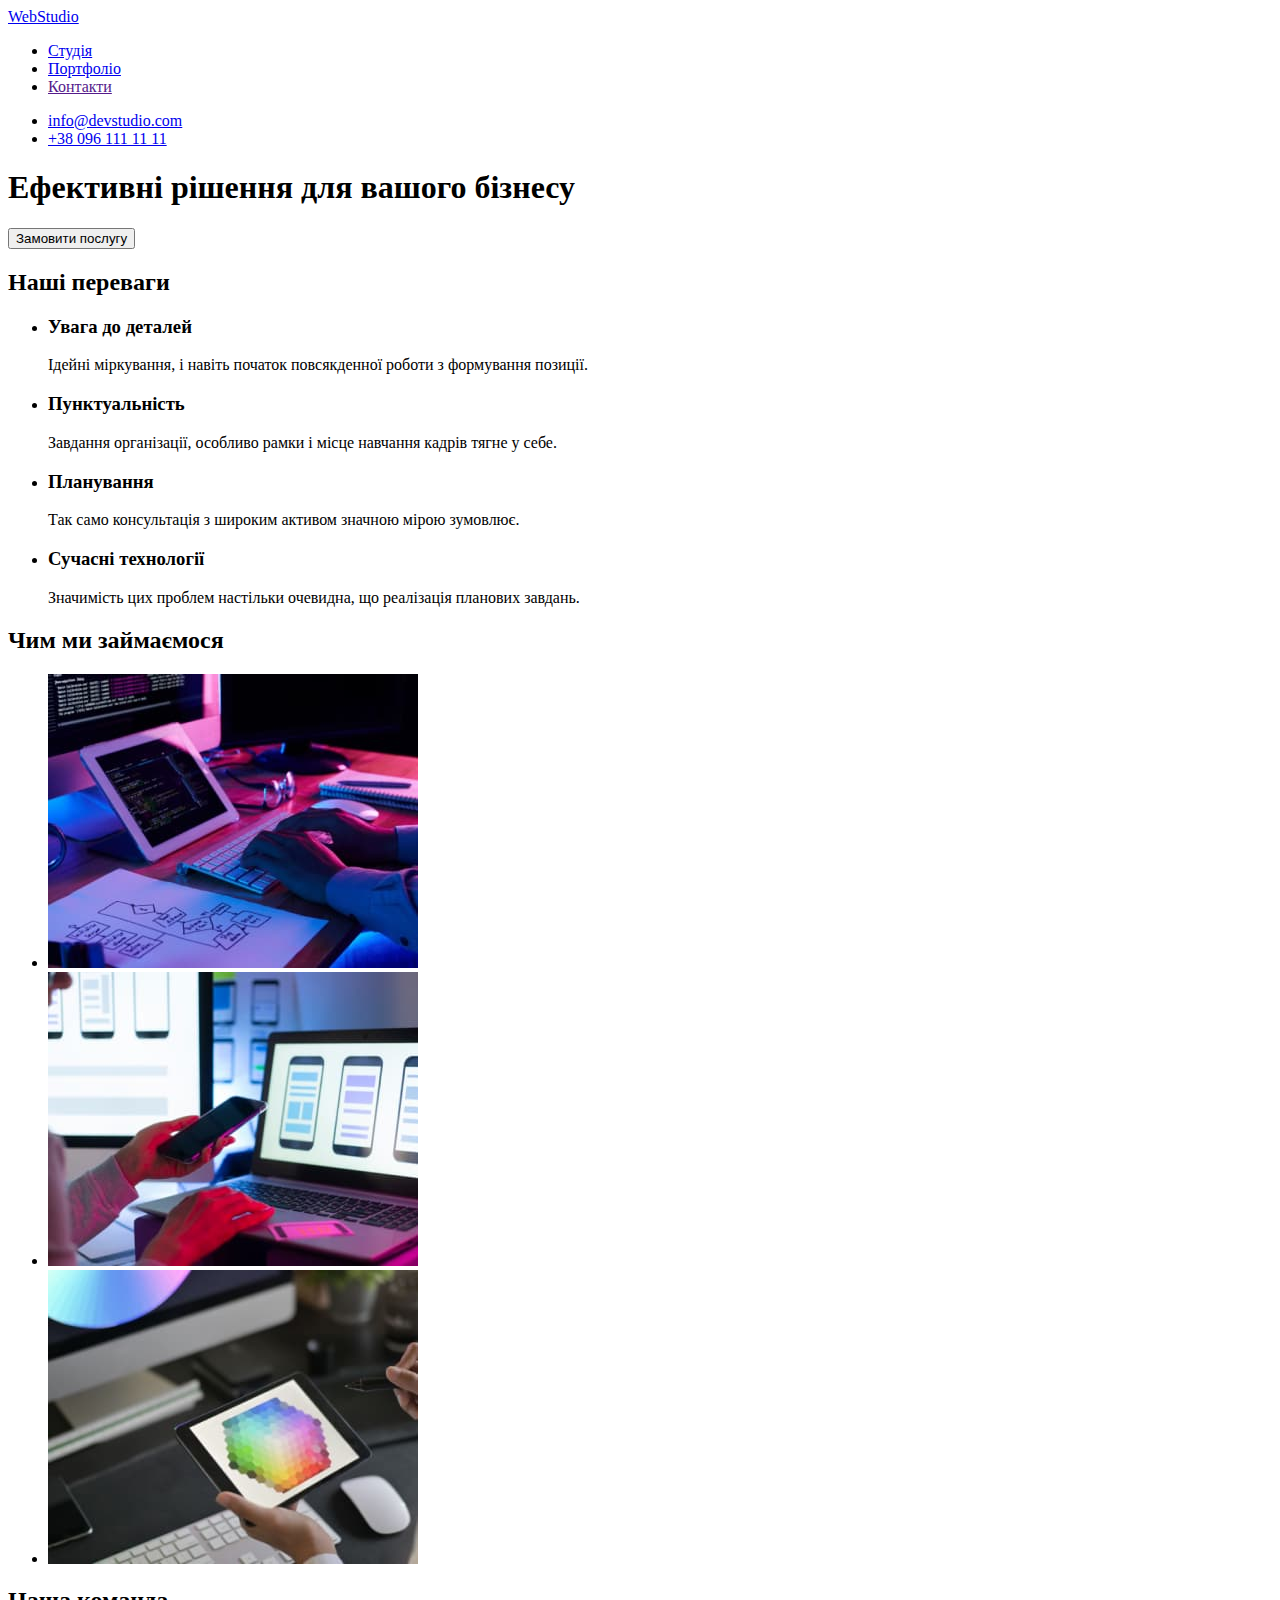
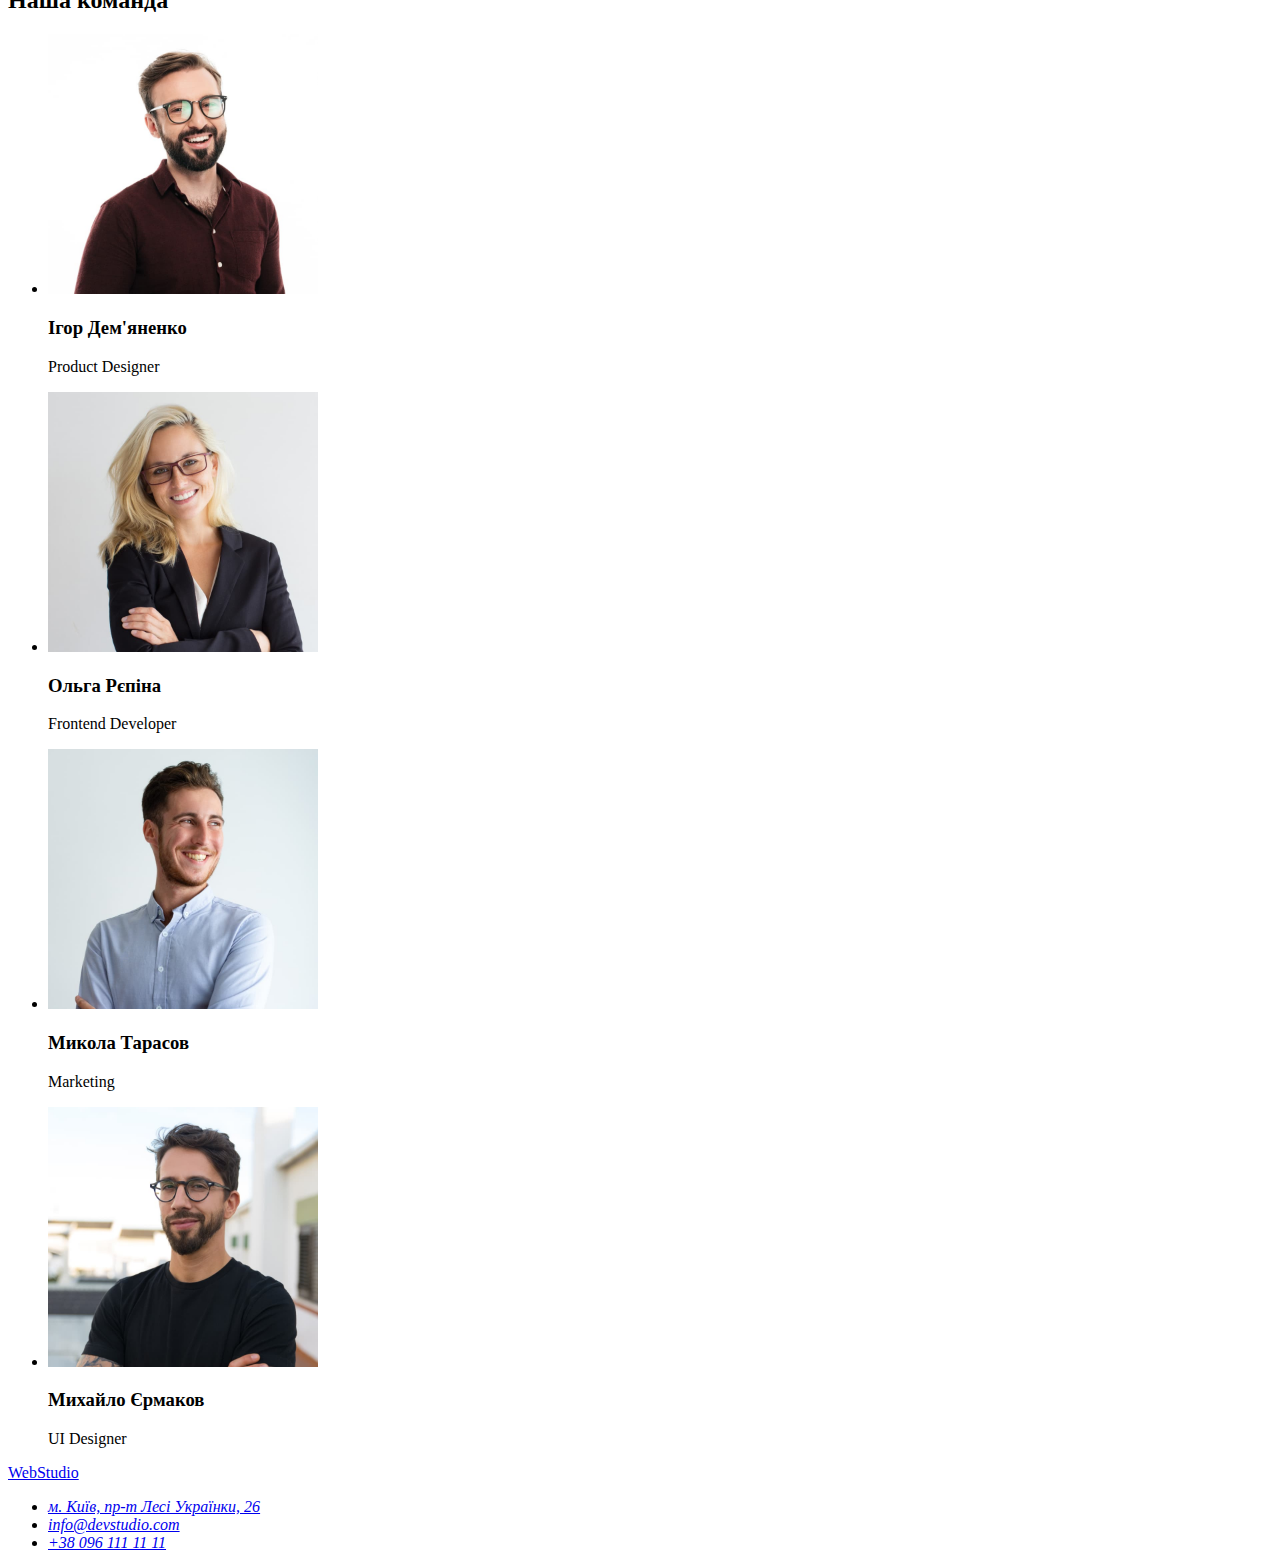
==== index.html @ f0e83200 "included fonts+css" ====
<!DOCTYPE html>
<html lang="uk">
  <head>
    <meta charset="UTF-8" />
    <meta http-equiv="X-UA-Compatible" content="IE=edge" />
    <meta name="viewport" content="width=device-width, initial-scale=1.0" />
    <title>Студія</title>
    <link rel="preconnect" href="https://fonts.googleapis.com" />
    <link rel="preconnect" href="https://fonts.gstatic.com" crossorigin />
    <link
      href="https://fonts.googleapis.com/css2?family=Raleway:wght@700&family=Roboto:wght@400;500;700;900&display=swap"
      rel="stylesheet"
    />
  </head>
  <body>
    <!-- Хедер -->
    <header>
      <nav>
        <a href="./index.html">WebStudio</a>
        <ul>
          <li><a href="./index.html">Студія</a></li>
          <li><a href="./portfolio.html">Портфоліо</a></li>
          <li><a href="">Контакти</a></li>
        </ul>
      </nav>
      <ul>
        <li><a href="mailto:info@devstudio.com">info@devstudio.com</a></li>
        <li><a href="tel:+380961111111">+38 096 111 11 11</a></li>
      </ul>
    </header>
    <main>
      <!-- Герой -->
      <section>
        <h1>Ефективні рішення для вашого бізнесу</h1>
        <button type="button">Замовити послугу</button>
      </section>
      <!-- Наші переваги -->
      <section>
        <h2>Наші переваги</h2>
        <ul>
          <li>
            <h3>Увага до деталей</h3>
            <p>Ідейні міркування, і навіть початок повсякденної роботи з формування позиції.</p>
          </li>
          <li>
            <h3>Пунктуальність</h3>
            <p>Завдання організації, особливо рамки і місце навчання кадрів тягне у себе.</p>
          </li>
          <li>
            <h3>Планування</h3>
            <p>Так само консультація з широким активом значною мірою зумовлює.</p>
          </li>
          <li>
            <h3>Сучасні технології</h3>
            <p>Значимість цих проблем настільки очевидна, що реалізація планових завдань.</p>
          </li>
        </ul>
      </section>
      <!-- Чим ми займаємося -->
      <section>
        <h2>Чим ми займаємося</h2>
        <ul>
          <li><img src="./img/what-we-do1.jpg" alt="Програмування" width="370" height="294" /></li>
          <li>
            <img src="./img/what-we-do2.jpg" alt="Мобільний додаток" width="370" height="294" />
          </li>
          <li><img src="./img/what-we-do3.jpg" alt="Веб Дизайн" width="370" height="294" /></li>
        </ul>
      </section>
      <!-- Наша команда -->
      <section>
        <h2>Наша команда</h2>
        <ul>
          <li>
            <img src="./img/igor.jpg" alt="Чоловік" width="270" height="260" />
            <h3>Ігор Дем'яненко</h3>
            <p lang="en">Product Designer</p>
          </li>
          <li>
            <img src="./img/olga.jpg" alt="Жінка" width="270" height="260" />
            <h3>Ольга Рєпіна</h3>
            <p lang="en">Frontend Developer</p>
          </li>
          <li>
            <img src="./img/mykola.jpg" alt="Чоловік" width="270" height="260" />
            <h3>Микола Тарасов</h3>
            <p lang="en">Marketing</p>
          </li>
          <li>
            <img src="./img/mikhaylo.jpg" alt="Чоловік" width="270" height="260" />
            <h3>Михайло Єрмаков</h3>
            <p lang="en">UI Designer</p>
          </li>
        </ul>
      </section>
    </main>
    <!-- Футер -->
    <footer>
      <a href="./index.html">WebStudio</a>
      <address>
        <ul>
          <li>
            <a
              href="https://goo.gl/maps/CPtrU1FHBa2aNyZL9"
              target="_blank"
              rel="noopener noreferrer nofollow"
              >м. Київ, пр-т Лесі Українки, 26</a
            >
          </li>
          <li><a href="mailto:info@devstudio.com">info@devstudio.com</a></li>
          <li><a href="tel:+380961111111">+38 096 111 11 11</a></li>
        </ul>
      </address>
    </footer>
  </body>
</html>
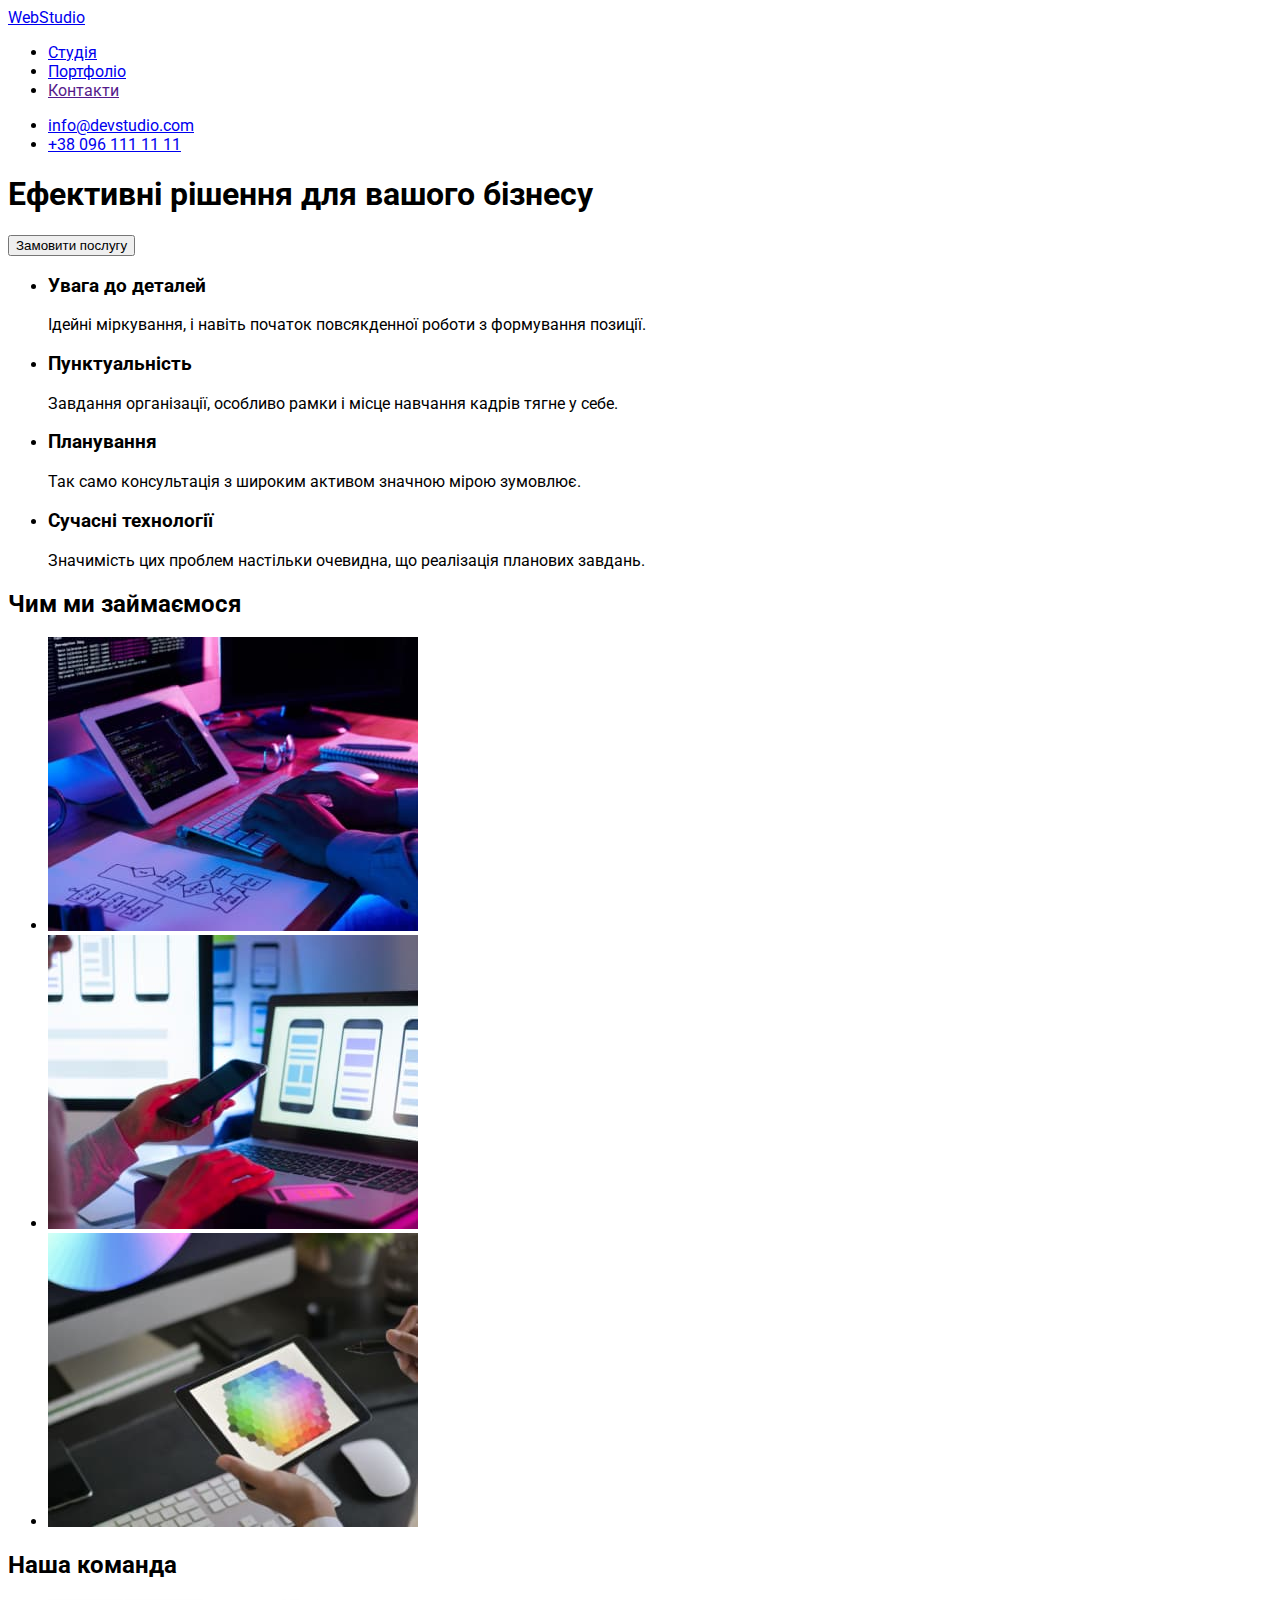
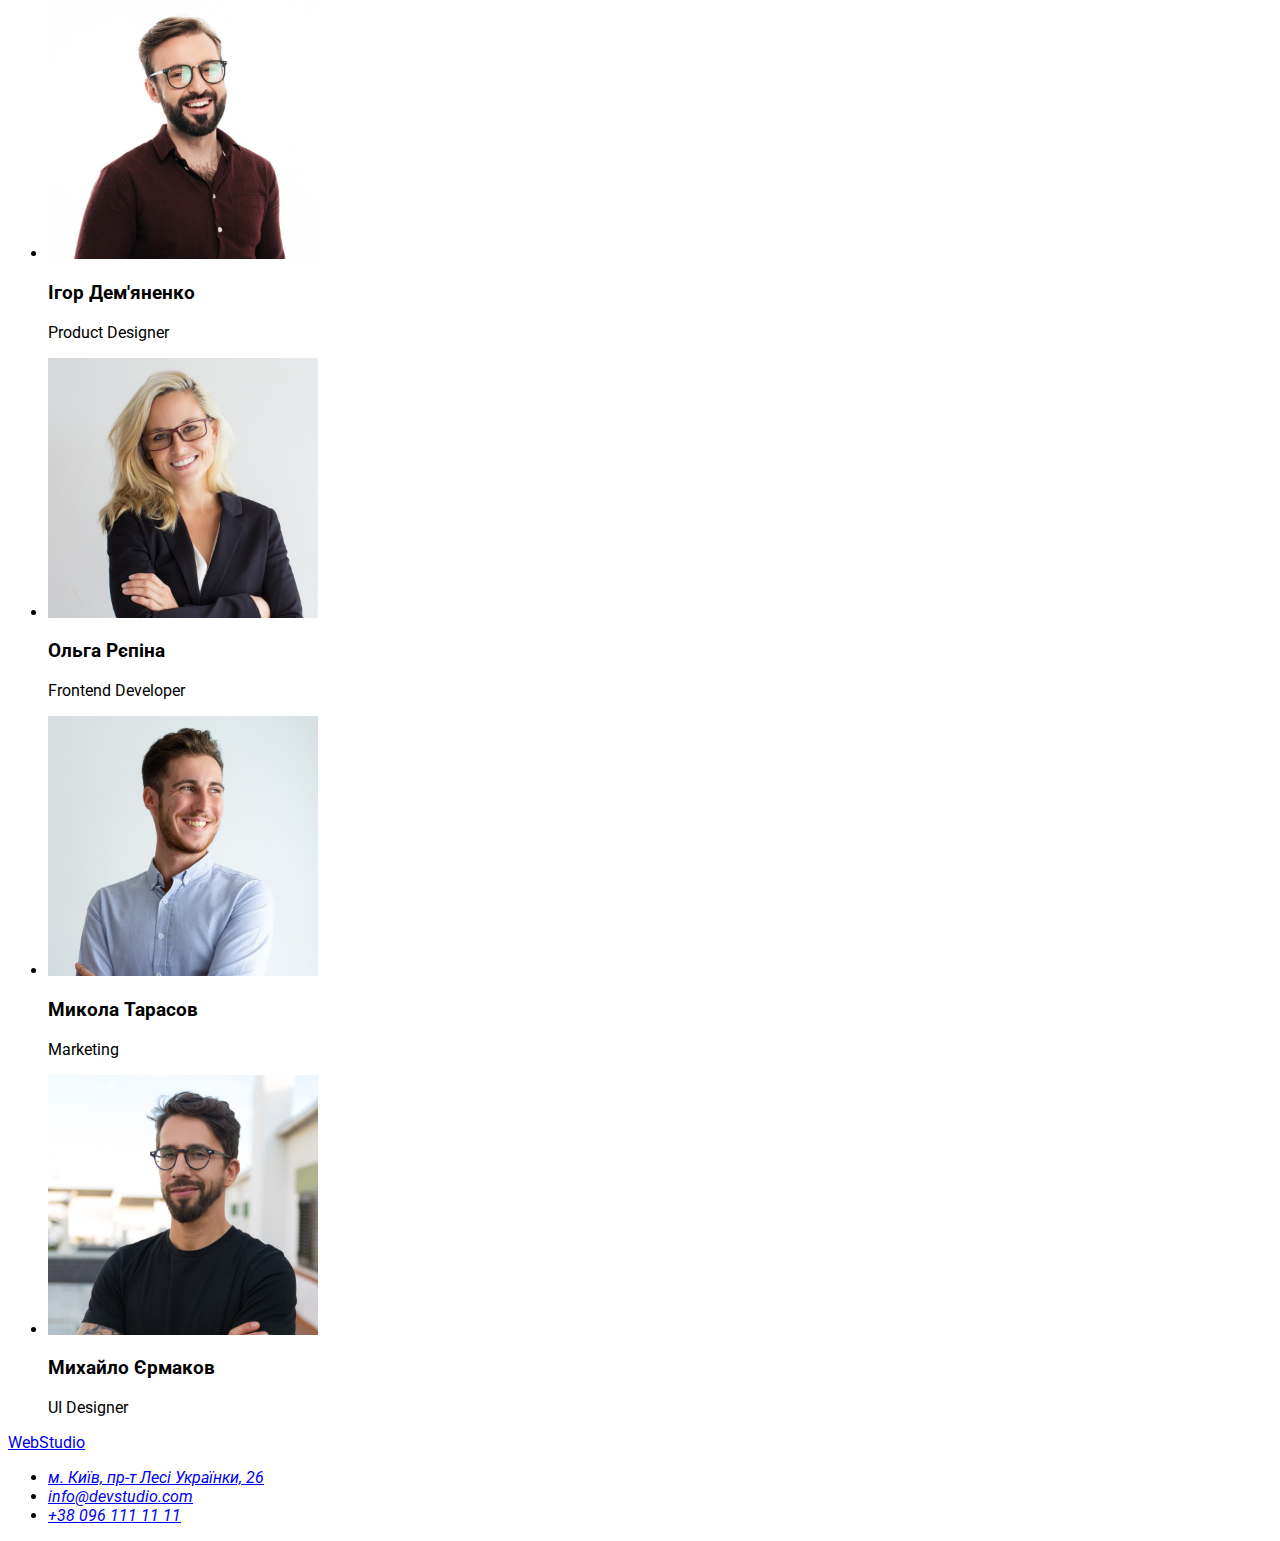
==== commit afe84cff: "hide <h>" ====
--- a/index.html
+++ b/index.html
@@ -11,6 +11,7 @@
       href="https://fonts.googleapis.com/css2?family=Raleway:wght@700&family=Roboto:wght@400;500;700;900&display=swap"
       rel="stylesheet"
     />
+    <link rel="stylesheet" href="./css/styles.css" />
   </head>
   <body>
     <!-- Хедер -->
@@ -36,7 +37,7 @@
       </section>
       <!-- Наші переваги -->
       <section>
-        <h2>Наші переваги</h2>
+        <h2 class="visually-hidden">Наші переваги</h2>
         <ul>
           <li>
             <h3>Увага до деталей</h3>
--- a/css/styles.css
+++ b/css/styles.css
@@ -0,0 +1,19 @@
+:root {
+}
+body {
+  font-family: 'Roboto';
+}
+
+.visually-hidden {
+  position: absolute;
+  width: 1px;
+  height: 1px;
+  margin: -1px;
+  border: 0;
+  padding: 0;
+
+  white-space: nowrap;
+  clip-path: inset(100%);
+  clip: rect(0 0 0 0);
+  overflow: hidden;
+}
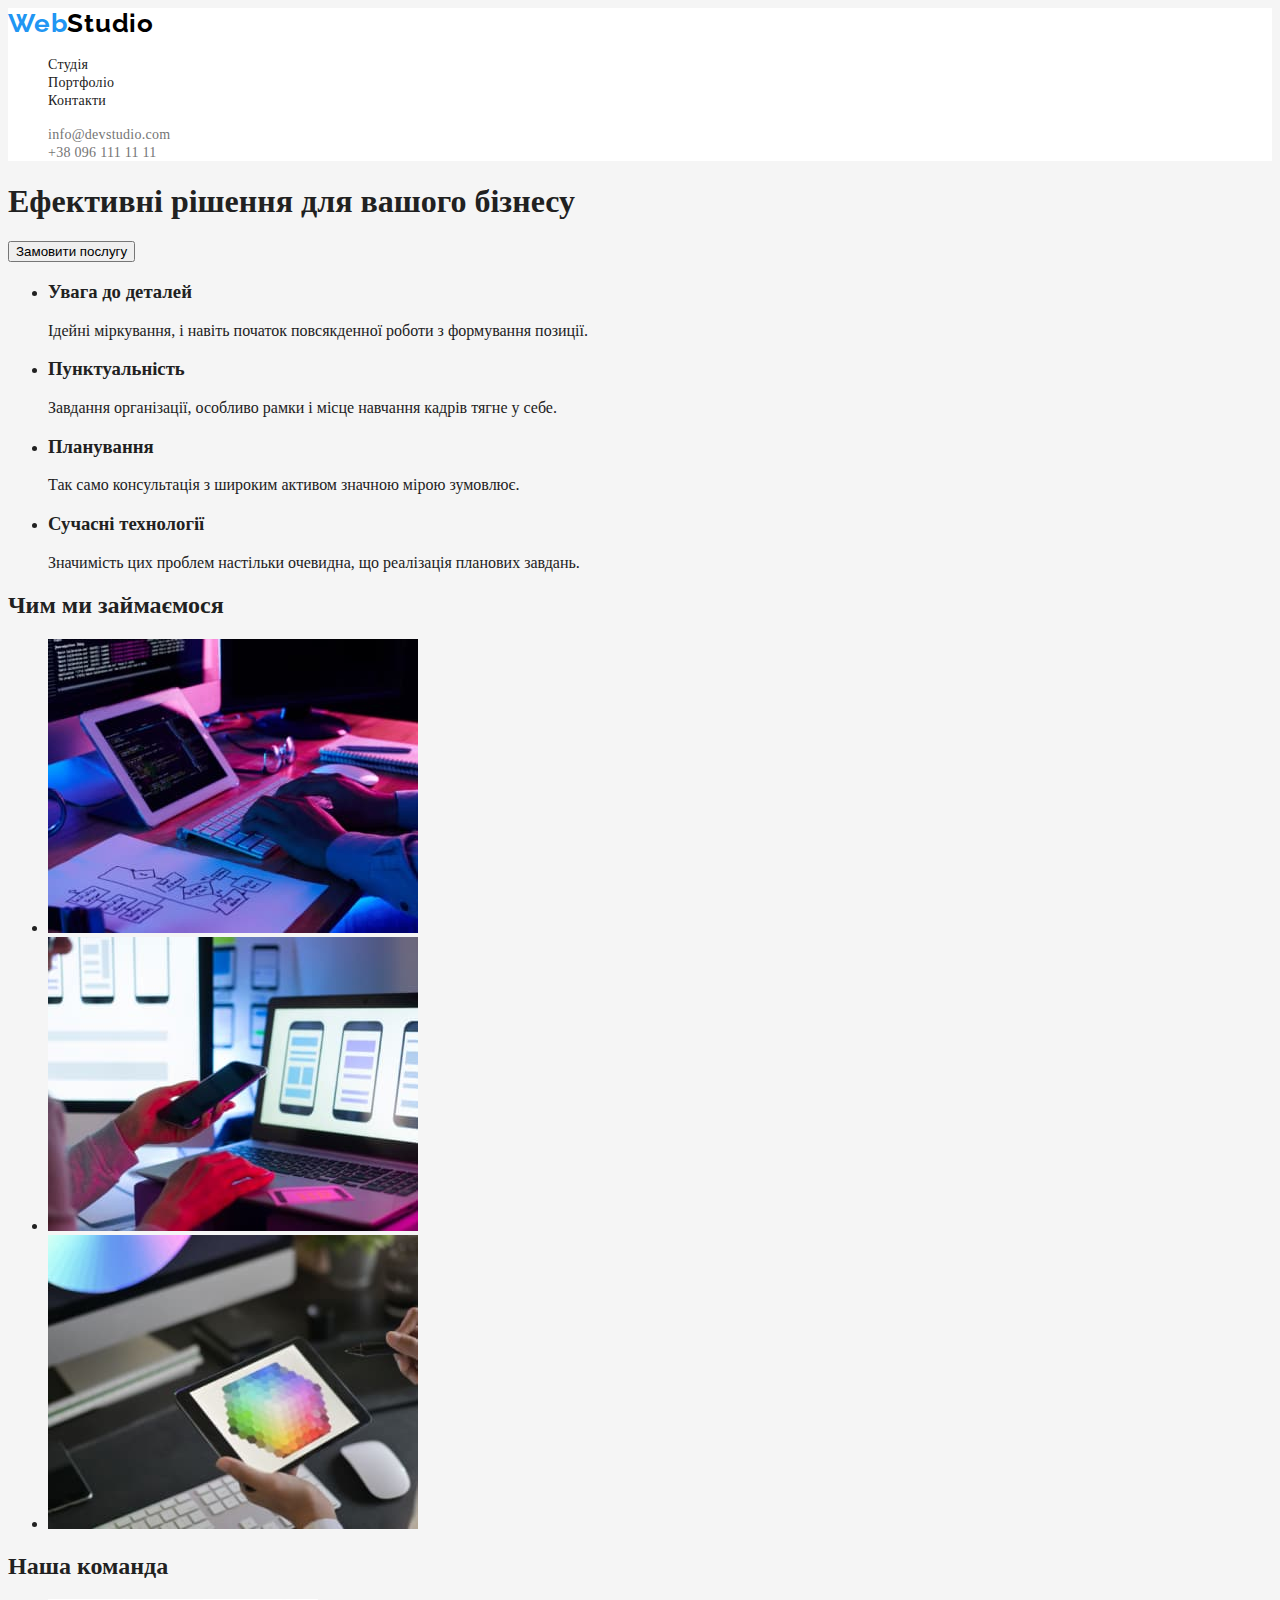
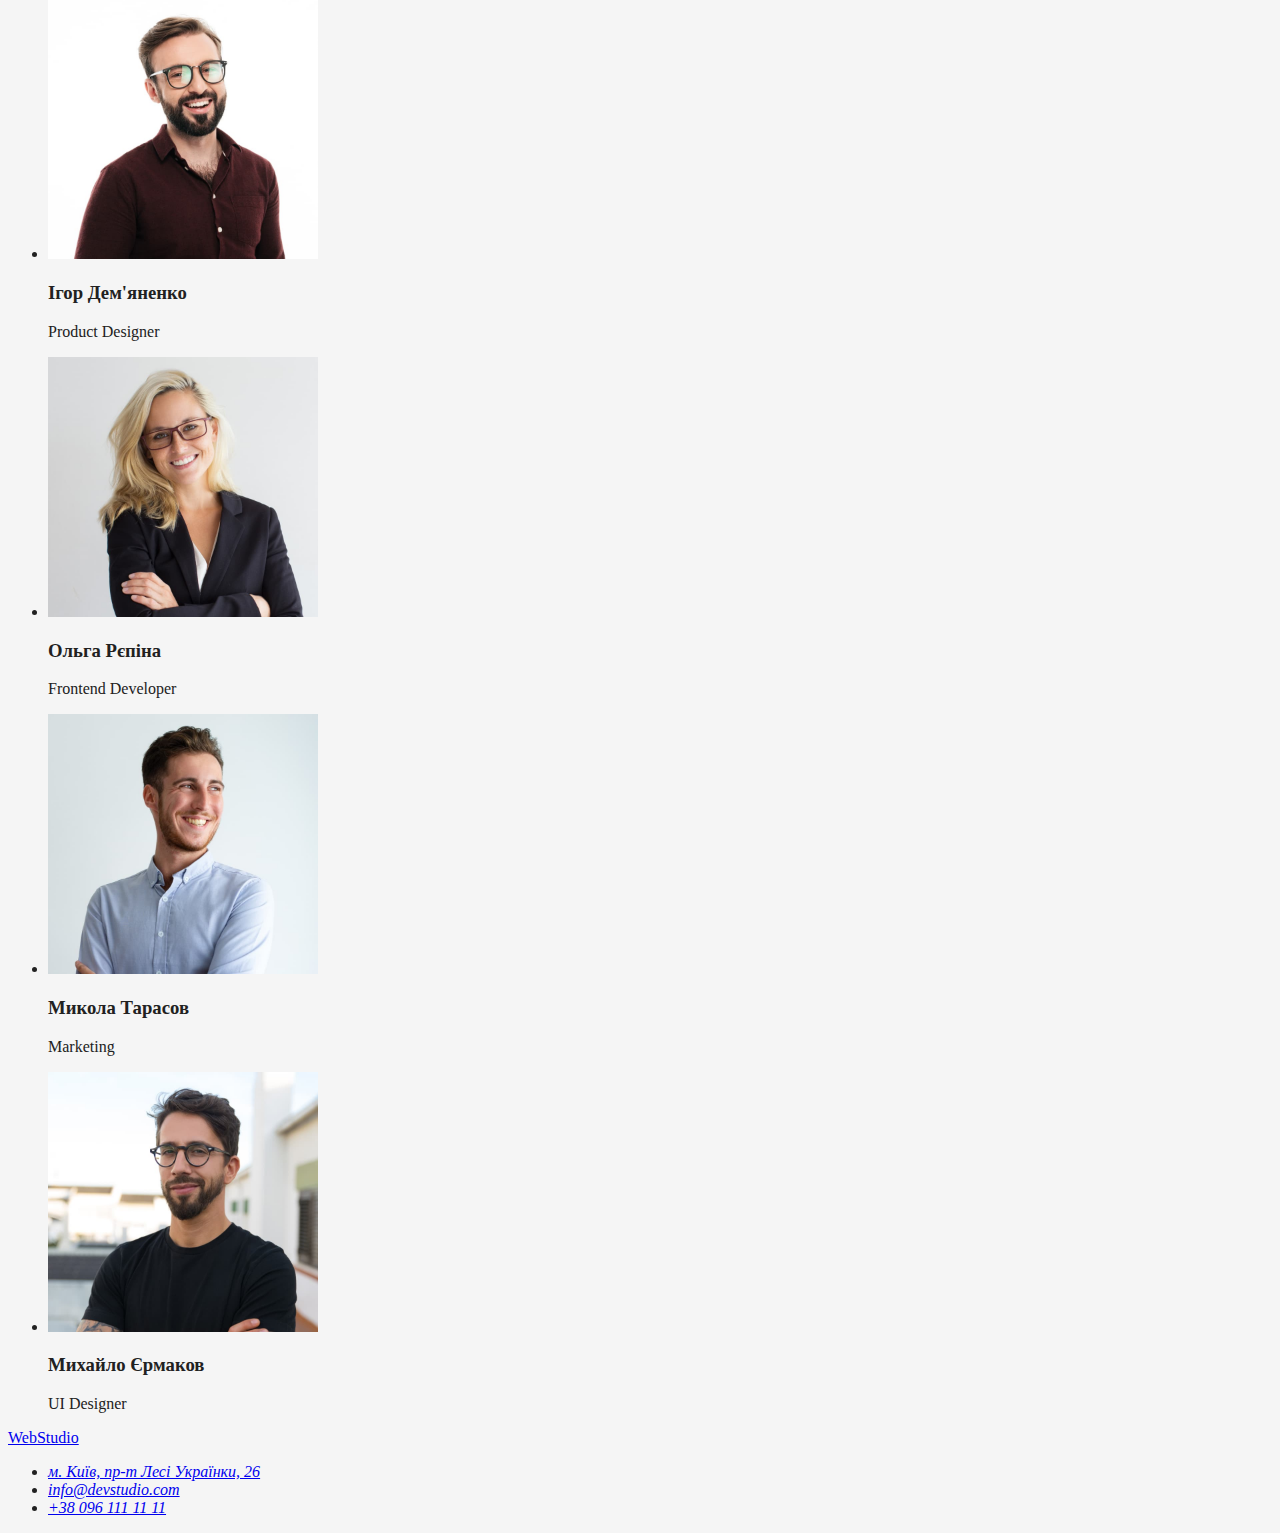
==== commit 896fff3b: "header DONE" ====
--- a/index.html
+++ b/index.html
@@ -15,25 +15,33 @@
   </head>
   <body>
     <!-- Хедер -->
-    <header>
-      <nav>
-        <a href="./index.html">WebStudio</a>
-        <ul>
-          <li><a href="./index.html">Студія</a></li>
-          <li><a href="./portfolio.html">Портфоліо</a></li>
-          <li><a href="">Контакти</a></li>
+    <header class="header-style">
+      <nav class="navigation">
+        <a href="./index.html" class="logo"><span class="logo-part">Web</span>Studio</a>
+        <ul class="navigation-list">
+          <li class="navigation-list-item">
+            <a href="./index.html" class="navigation-list-link">Студія</a>
+          </li>
+          <li class="navigation-list-item">
+            <a href="./portfolio.html" class="navigation-list-link">Портфоліо</a>
+          </li>
+          <li class="navigation-list-item"><a href="" class="navigation-list-link">Контакти</a></li>
         </ul>
       </nav>
-      <ul>
-        <li><a href="mailto:info@devstudio.com">info@devstudio.com</a></li>
-        <li><a href="tel:+380961111111">+38 096 111 11 11</a></li>
+      <ul class="contacts-list">
+        <li class="contacts-list-item">
+          <a href="mailto:info@devstudio.com" class="contacts-link">info@devstudio.com</a>
+        </li>
+        <li class="contacts-list-item">
+          <a href="tel:+380961111111" class="contacts-link">+38 096 111 11 11</a>
+        </li>
       </ul>
     </header>
     <main>
       <!-- Герой -->
       <section>
         <h1>Ефективні рішення для вашого бізнесу</h1>
-        <button type="button">Замовити послугу</button>
+        <button type="button" class="button-order">Замовити послугу</button>
       </section>
       <!-- Наші переваги -->
       <section>
@@ -108,8 +116,10 @@
               >м. Київ, пр-т Лесі Українки, 26</a
             >
           </li>
-          <li><a href="mailto:info@devstudio.com">info@devstudio.com</a></li>
-          <li><a href="tel:+380961111111">+38 096 111 11 11</a></li>
+          <li>
+            <a href="mailto:info@devstudio.com" class="contacts-footer">info@devstudio.com</a>
+          </li>
+          <li><a href="tel:+380961111111" class="contacts-footer">+38 096 111 11 11</a></li>
         </ul>
       </address>
     </footer>
--- a/css/styles.css
+++ b/css/styles.css
@@ -1,9 +1,70 @@
 :root {
-}
-body {
-  font-family: 'Roboto';
+  --text-active: #2196f3;
+  --text-color-main: #212121;
+  --text-color-secondary: #757575;
 }
 
+body {
+  font-family: 'Roboto' sans-serif;
+  color: var(--text-color-main);
+  background-color: #f5f5f5;
+}
+
+/* ----------------------------------------Хедер---------------------------------------- */
+.header-style {
+  background-color: #ffffff;
+}
+
+.logo {
+  font-family: 'Raleway';
+  font-weight: 700;
+  font-size: 26px;
+  line-height: 1.2;
+  letter-spacing: 0.03em;
+  color: #000000;
+  text-decoration: none;
+}
+
+.logo-part {
+  color: var(--text-active);
+}
+
+.navigation-list-link:hover,
+.navigation-list-link:focus,
+.contacts-link:hover,
+.contacts-link:focus {
+  color: var(--text-active);
+}
+
+.navigation-list-link {
+  font-weight: 500;
+  font-size: 14px;
+  line-height: 1.14;
+  letter-spacing: 0.02em;
+  color: var(--text-color-main);
+  text-decoration: none;
+}
+
+.contacts-link {
+  font-weight: 500;
+  font-size: 14px;
+  line-height: 1.14;
+  letter-spacing: 0.02em;
+  color: var(--text-color-secondary);
+  text-decoration: none;
+}
+
+.navigation-list,
+.contacts-list {
+  list-style: none;
+}
+/* ----------------------------------------Футер---------------------------------------- */
+.contacts-footer:hover,
+.contacts-footer:focus {
+  color: var(--text-active);
+}
+
+/* -------------------------Прихований контент------------------------- */
 .visually-hidden {
   position: absolute;
   width: 1px;
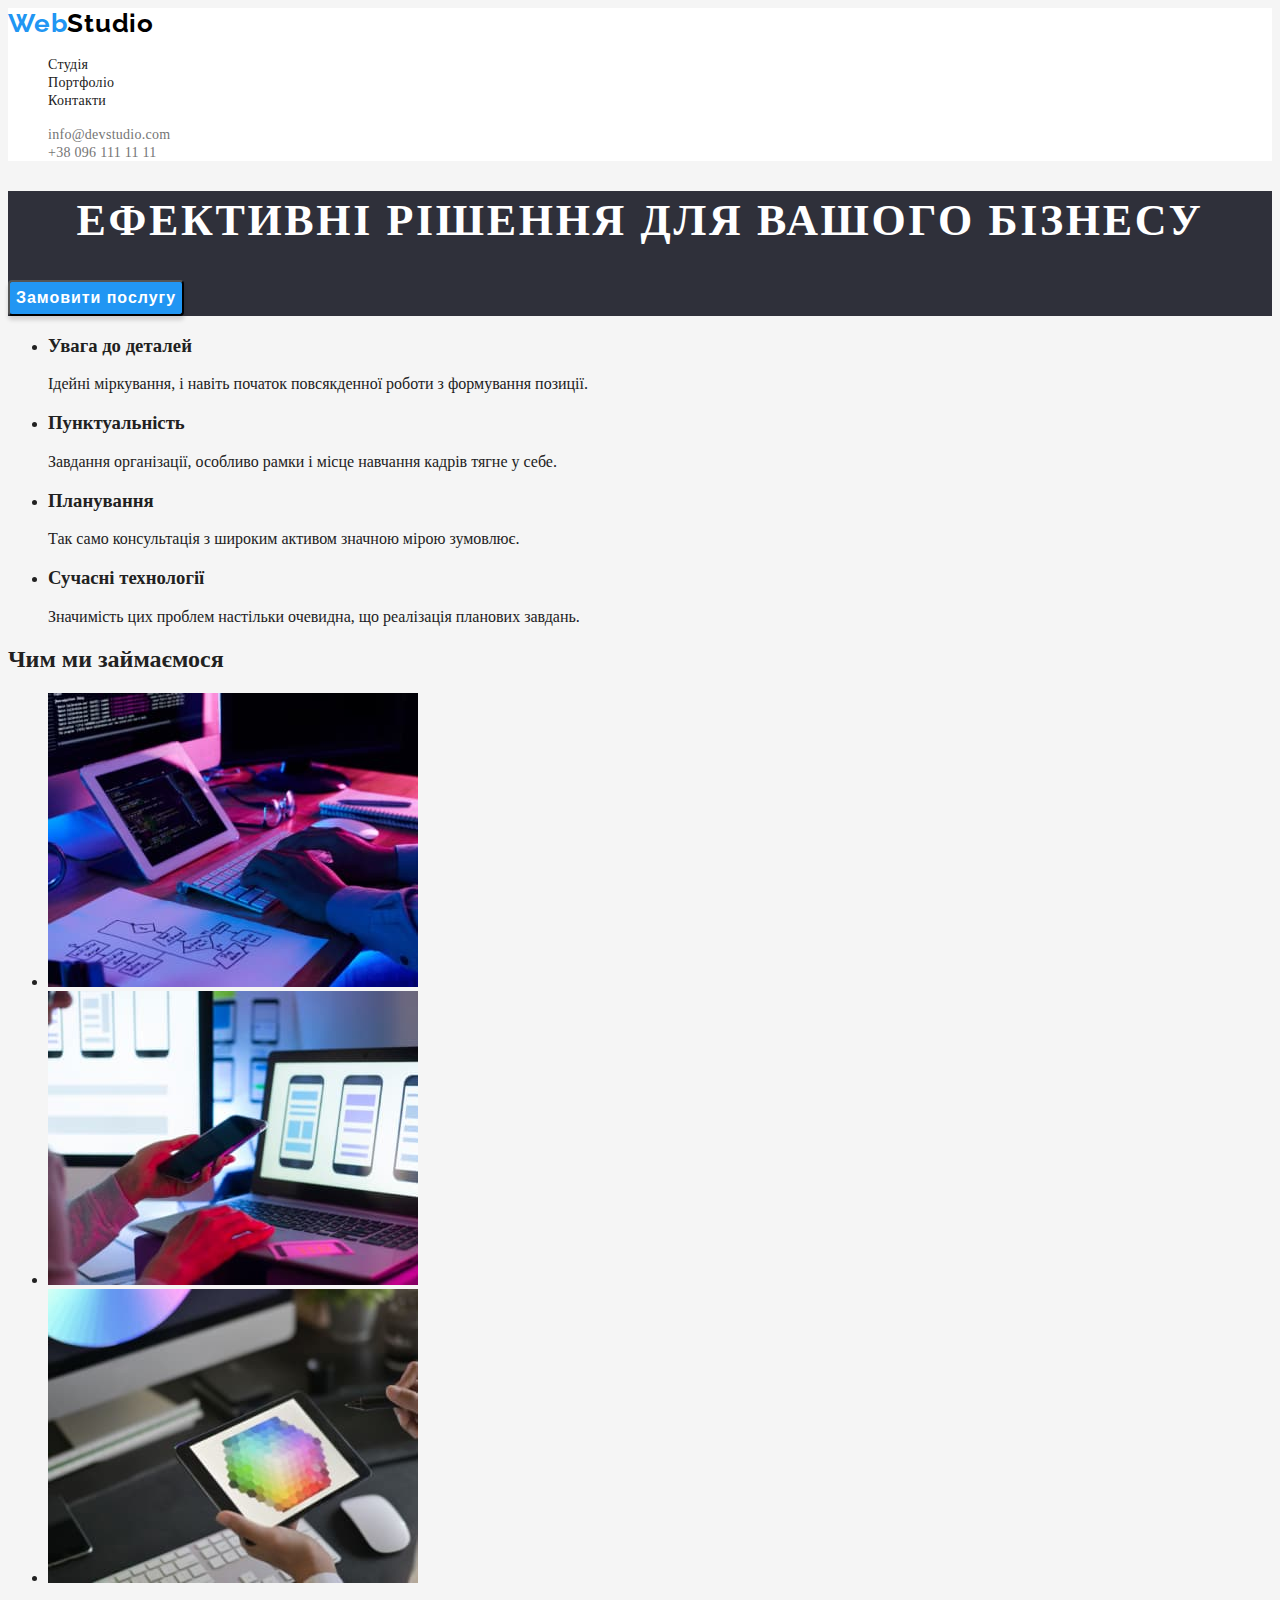
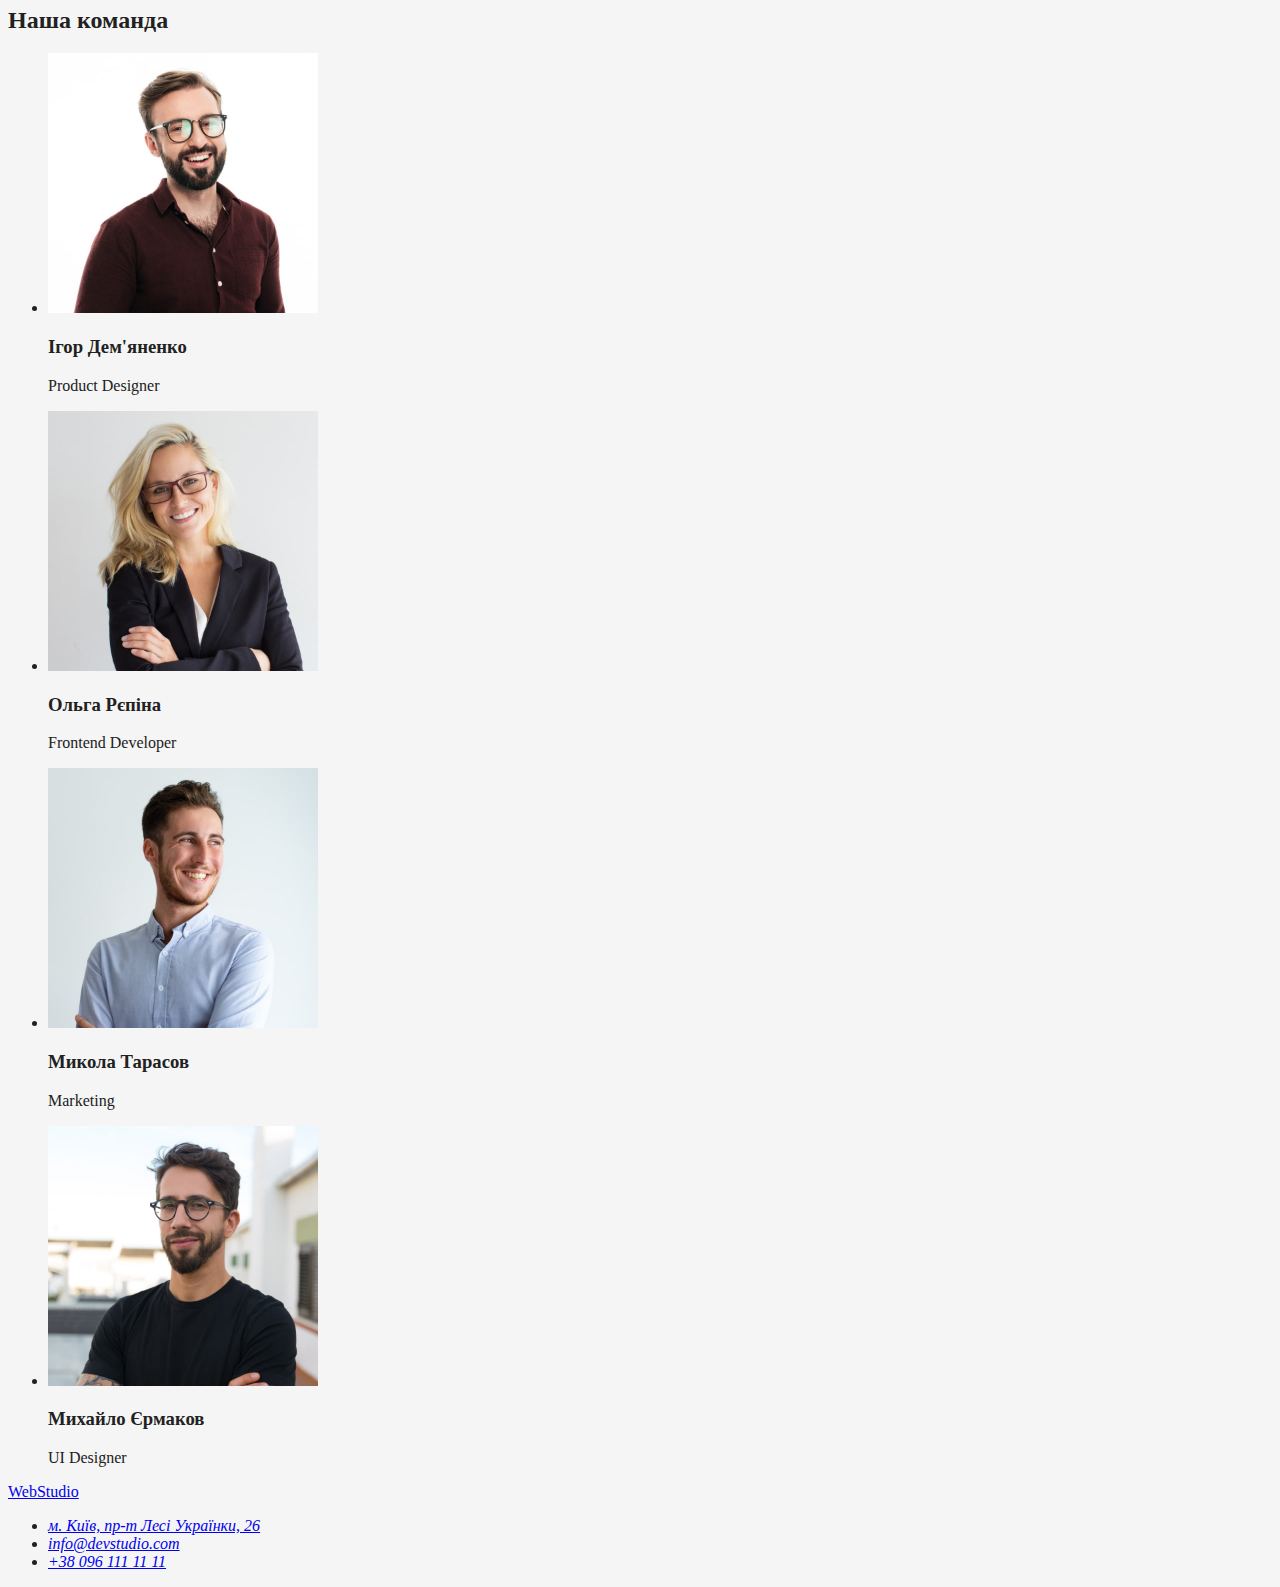
==== commit e8997c62: "main section DONE" ====
--- a/index.html
+++ b/index.html
@@ -17,7 +17,7 @@
     <!-- Хедер -->
     <header class="header-style">
       <nav class="navigation">
-        <a href="./index.html" class="logo"><span class="logo-part">Web</span>Studio</a>
+        <a href="./index.html" class="logo" lang="en"><span class="logo-part">Web</span>Studio</a>
         <ul class="navigation-list">
           <li class="navigation-list-item">
             <a href="./index.html" class="navigation-list-link">Студія</a>
@@ -39,8 +39,8 @@
     </header>
     <main>
       <!-- Герой -->
-      <section>
-        <h1>Ефективні рішення для вашого бізнесу</h1>
+      <section class="main-section">
+        <h1 class="main-title">Ефективні рішення для вашого бізнесу</h1>
         <button type="button" class="button-order">Замовити послугу</button>
       </section>
       <!-- Наші переваги -->
--- a/css/styles.css
+++ b/css/styles.css
@@ -58,13 +58,24 @@
 .contacts-list {
   list-style: none;
 }
+/* ----------------------------------------Кнопки---------------------------------------- */
+.button-order {
+  font-weight: 700;
+  font-size: 16px;
+  line-height: 1.88;
+  letter-spacing: 0.06em;
+  color: #ffffff;
+  background: #2196f3;
+  box-shadow: 0px 4px 4px rgba(0, 0, 0, 0.15);
+  border-radius: 4px;
+}
 /* ----------------------------------------Футер---------------------------------------- */
 .contacts-footer:hover,
 .contacts-footer:focus {
   color: var(--text-active);
 }
 
-/* -------------------------Прихований контент------------------------- */
+/* ----------------------------------------Прихований контент---------------------------------------- */
 .visually-hidden {
   position: absolute;
   width: 1px;
@@ -78,3 +89,17 @@
   clip: rect(0 0 0 0);
   overflow: hidden;
 }
+
+/* ----------------------------------------Index.html---------------------------------------- */
+.main-section {
+  background: #2f303a;
+}
+.main-title {
+  font-weight: 900;
+  font-size: 44px;
+  line-height: 1.36;
+  text-align: center;
+  letter-spacing: 0.06em;
+  text-transform: uppercase;
+  color: #ffffff;
+}
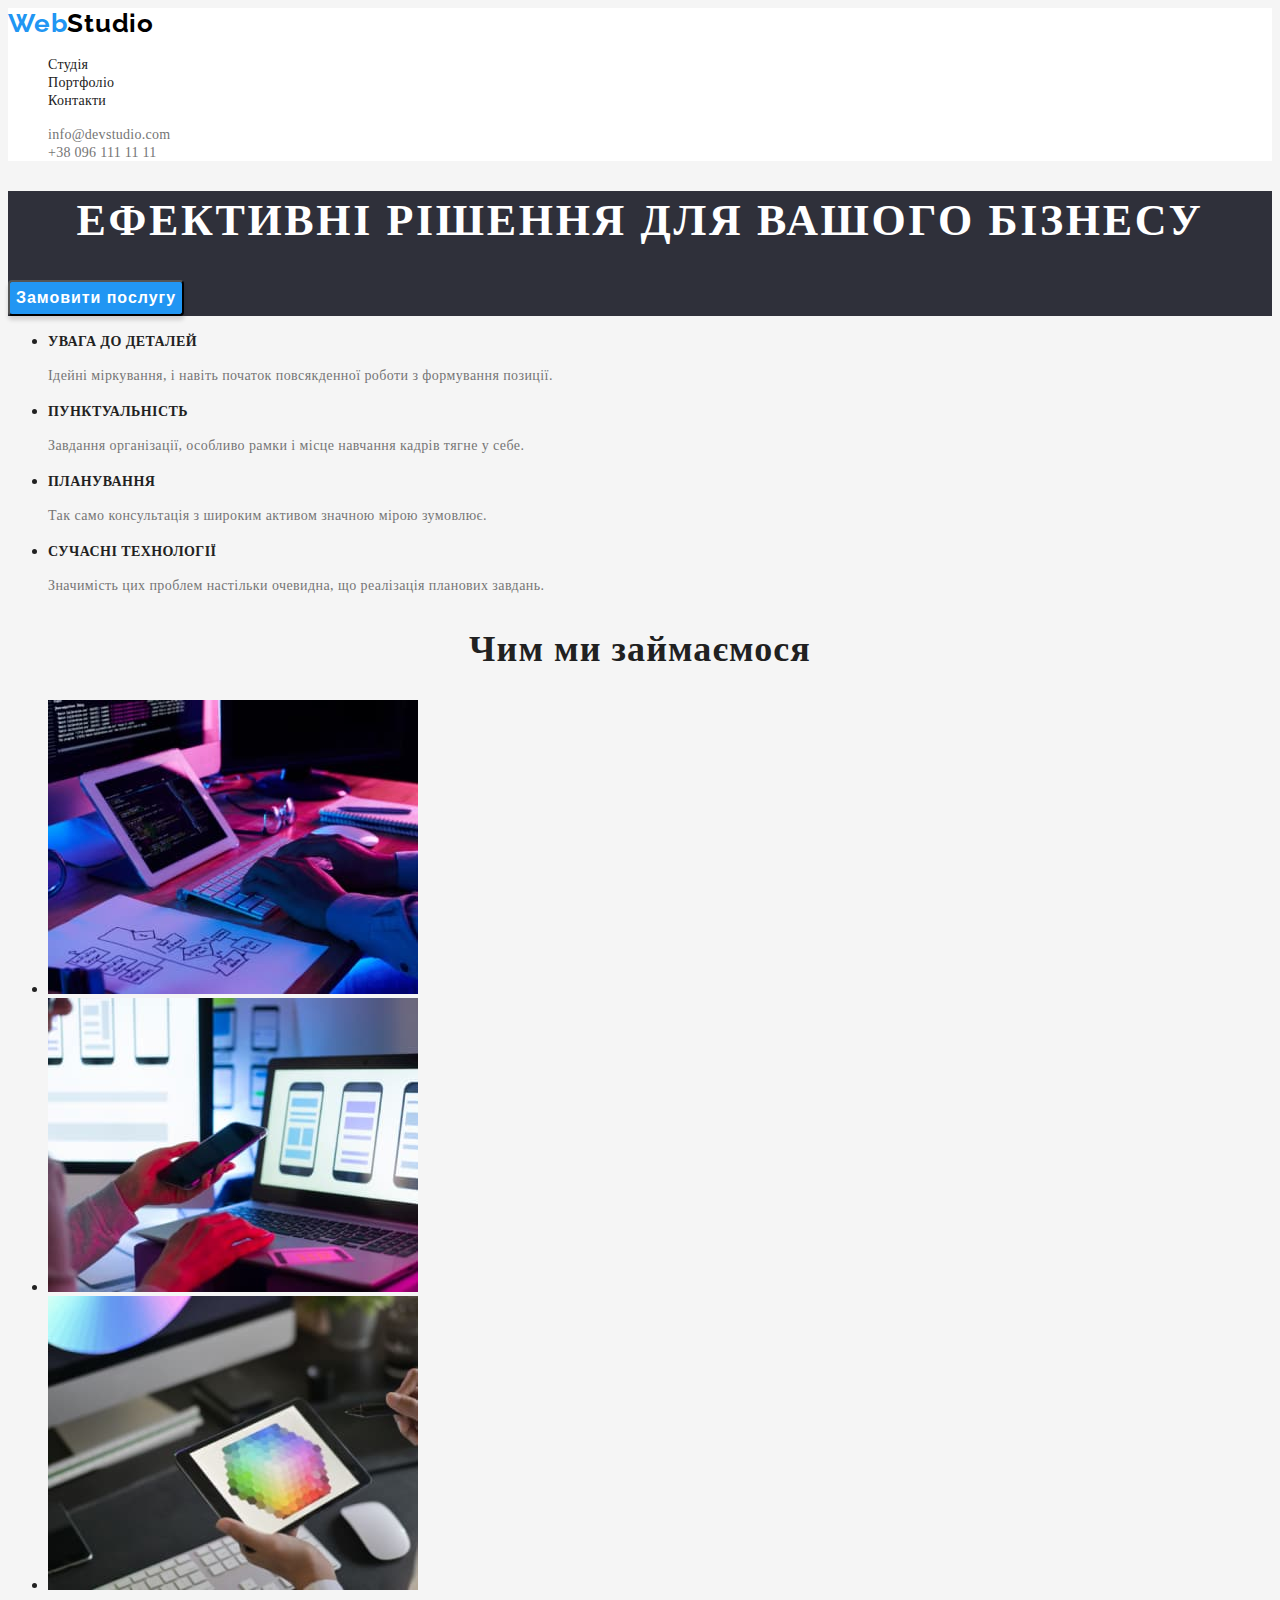
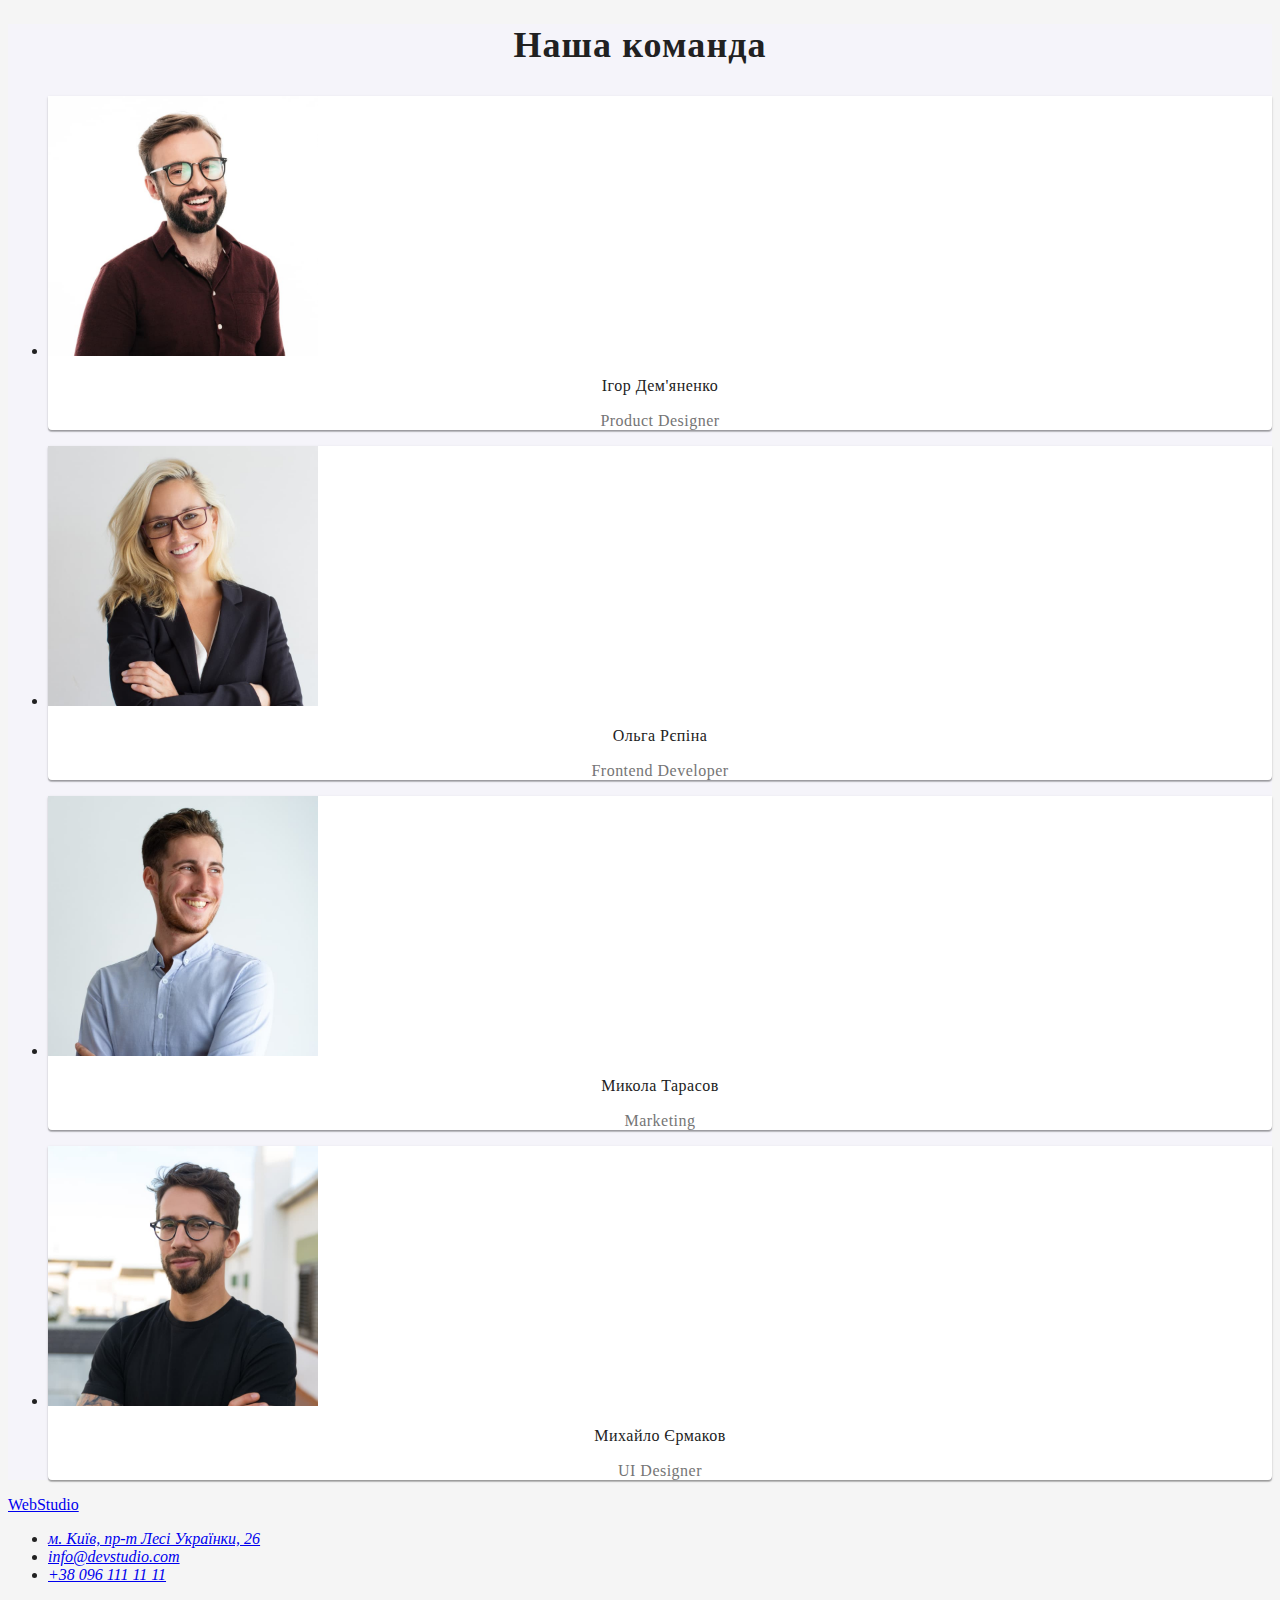
==== commit 4c39628a: "sections index DONE" ====
--- a/index.html
+++ b/index.html
@@ -48,26 +48,34 @@
         <h2 class="visually-hidden">Наші переваги</h2>
         <ul>
           <li>
-            <h3>Увага до деталей</h3>
-            <p>Ідейні міркування, і навіть початок повсякденної роботи з формування позиції.</p>
+            <h3 class="advantage-title">Увага до деталей</h3>
+            <p class="advantage-description">
+              Ідейні міркування, і навіть початок повсякденної роботи з формування позиції.
+            </p>
           </li>
           <li>
-            <h3>Пунктуальність</h3>
-            <p>Завдання організації, особливо рамки і місце навчання кадрів тягне у себе.</p>
+            <h3 class="advantage-title">Пунктуальність</h3>
+            <p class="advantage-description">
+              Завдання організації, особливо рамки і місце навчання кадрів тягне у себе.
+            </p>
           </li>
           <li>
-            <h3>Планування</h3>
-            <p>Так само консультація з широким активом значною мірою зумовлює.</p>
+            <h3 class="advantage-title">Планування</h3>
+            <p class="advantage-description">
+              Так само консультація з широким активом значною мірою зумовлює.
+            </p>
           </li>
           <li>
-            <h3>Сучасні технології</h3>
-            <p>Значимість цих проблем настільки очевидна, що реалізація планових завдань.</p>
+            <h3 class="advantage-title">Сучасні технології</h3>
+            <p class="advantage-description">
+              Значимість цих проблем настільки очевидна, що реалізація планових завдань.
+            </p>
           </li>
         </ul>
       </section>
       <!-- Чим ми займаємося -->
       <section>
-        <h2>Чим ми займаємося</h2>
+        <h2 class="secondary-title">Чим ми займаємося</h2>
         <ul>
           <li><img src="./img/what-we-do1.jpg" alt="Програмування" width="370" height="294" /></li>
           <li>
@@ -77,28 +85,28 @@
         </ul>
       </section>
       <!-- Наша команда -->
-      <section>
-        <h2>Наша команда</h2>
+      <section class="our-team">
+        <h2 class="secondary-title">Наша команда</h2>
         <ul>
-          <li>
+          <li class="member-list">
             <img src="./img/igor.jpg" alt="Чоловік" width="270" height="260" />
-            <h3>Ігор Дем'яненко</h3>
-            <p lang="en">Product Designer</p>
+            <h3 class="team-member">Ігор Дем'яненко</h3>
+            <p lang="en" class="team-position">Product Designer</p>
           </li>
-          <li>
+          <li class="member-list">
             <img src="./img/olga.jpg" alt="Жінка" width="270" height="260" />
-            <h3>Ольга Рєпіна</h3>
-            <p lang="en">Frontend Developer</p>
+            <h3 class="team-member">Ольга Рєпіна</h3>
+            <p lang="en" class="team-position">Frontend Developer</p>
           </li>
-          <li>
+          <li class="member-list">
             <img src="./img/mykola.jpg" alt="Чоловік" width="270" height="260" />
-            <h3>Микола Тарасов</h3>
-            <p lang="en">Marketing</p>
+            <h3 class="team-member">Микола Тарасов</h3>
+            <p lang="en" class="team-position">Marketing</p>
           </li>
-          <li>
+          <li class="member-list">
             <img src="./img/mikhaylo.jpg" alt="Чоловік" width="270" height="260" />
-            <h3>Михайло Єрмаков</h3>
-            <p lang="en">UI Designer</p>
+            <h3 class="team-member">Михайло Єрмаков</h3>
+            <p lang="en" class="team-position">UI Designer</p>
           </li>
         </ul>
       </section>
--- a/css/styles.css
+++ b/css/styles.css
@@ -65,9 +65,31 @@
   line-height: 1.88;
   letter-spacing: 0.06em;
   color: #ffffff;
-  background: #2196f3;
+  background: var(--text-active);
   box-shadow: 0px 4px 4px rgba(0, 0, 0, 0.15);
   border-radius: 4px;
+  cursor: pointer;
+}
+
+.button-portfolio {
+  font-weight: 500;
+  font-size: 16px;
+  line-height: 1.63;
+  text-align: center;
+  letter-spacing: 0.03em;
+  color: var(--text-color-main);
+  background: #f5f4fa;
+  border-radius: 4px;
+  cursor: pointer;
+}
+
+.button-portfolio:hover,
+.button-portfolio:focus {
+  background: var(--text-active);
+  box-shadow: 0px 3px 1px rgba(0, 0, 0, 0.1), 0px 1px 2px rgba(0, 0, 0, 0.08),
+    0px 2px 2px rgba(0, 0, 0, 0.12);
+  border-radius: 4px;
+  color: #ffffff;
 }
 /* ----------------------------------------Футер---------------------------------------- */
 .contacts-footer:hover,
@@ -94,6 +116,7 @@
 .main-section {
   background: #2f303a;
 }
+
 .main-title {
   font-weight: 900;
   font-size: 44px;
@@ -103,3 +126,55 @@
   text-transform: uppercase;
   color: #ffffff;
 }
+
+.advantage-title {
+  font-weight: 700;
+  font-size: 14px;
+  line-height: 1.14;
+  letter-spacing: 0.03em;
+  text-transform: uppercase;
+}
+
+.advantage-description {
+  font-weight: 400;
+  font-size: 14px;
+  line-height: 24px;
+  letter-spacing: 0.03em;
+  color: var(--text-color-secondary);
+}
+
+.secondary-title {
+  font-weight: 700;
+  font-size: 36px;
+  line-height: 1.17;
+  text-align: center;
+  letter-spacing: 0.03em;
+}
+
+.our-team {
+  background: #f5f4fa;
+}
+
+.team-member {
+  font-weight: 500;
+  font-size: 16px;
+  line-height: 1.19;
+  text-align: center;
+  letter-spacing: 0.03em;
+}
+
+.team-position {
+  font-weight: 400;
+  font-size: 16px;
+  line-height: 1.19;
+  text-align: center;
+  letter-spacing: 0.03em;
+  color: var(--text-color-secondary);
+}
+
+.member-list {
+  background: #ffffff;
+  box-shadow: 0px 1px 3px rgba(0, 0, 0, 0.12), 0px 1px 1px rgba(0, 0, 0, 0.14),
+    0px 2px 1px rgba(0, 0, 0, 0.2);
+  border-radius: 0px 0px 4px 4px;
+}
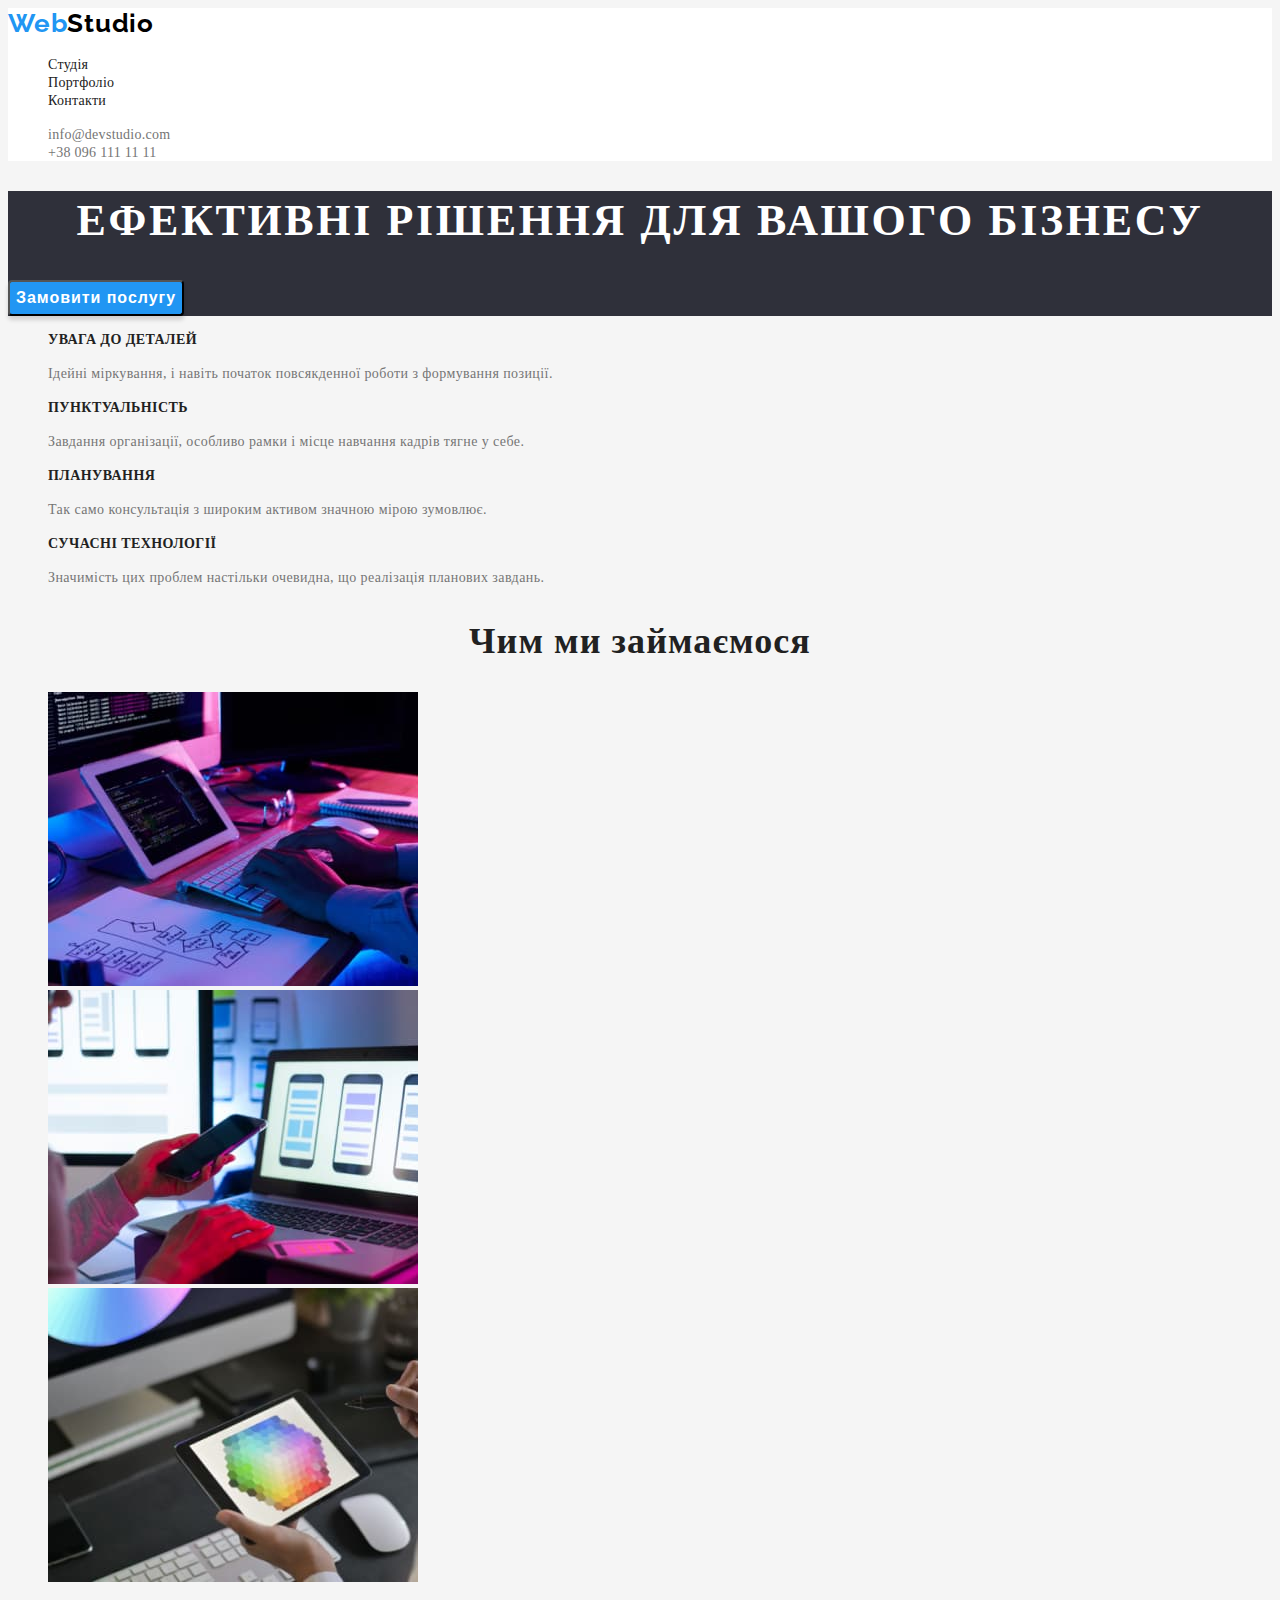
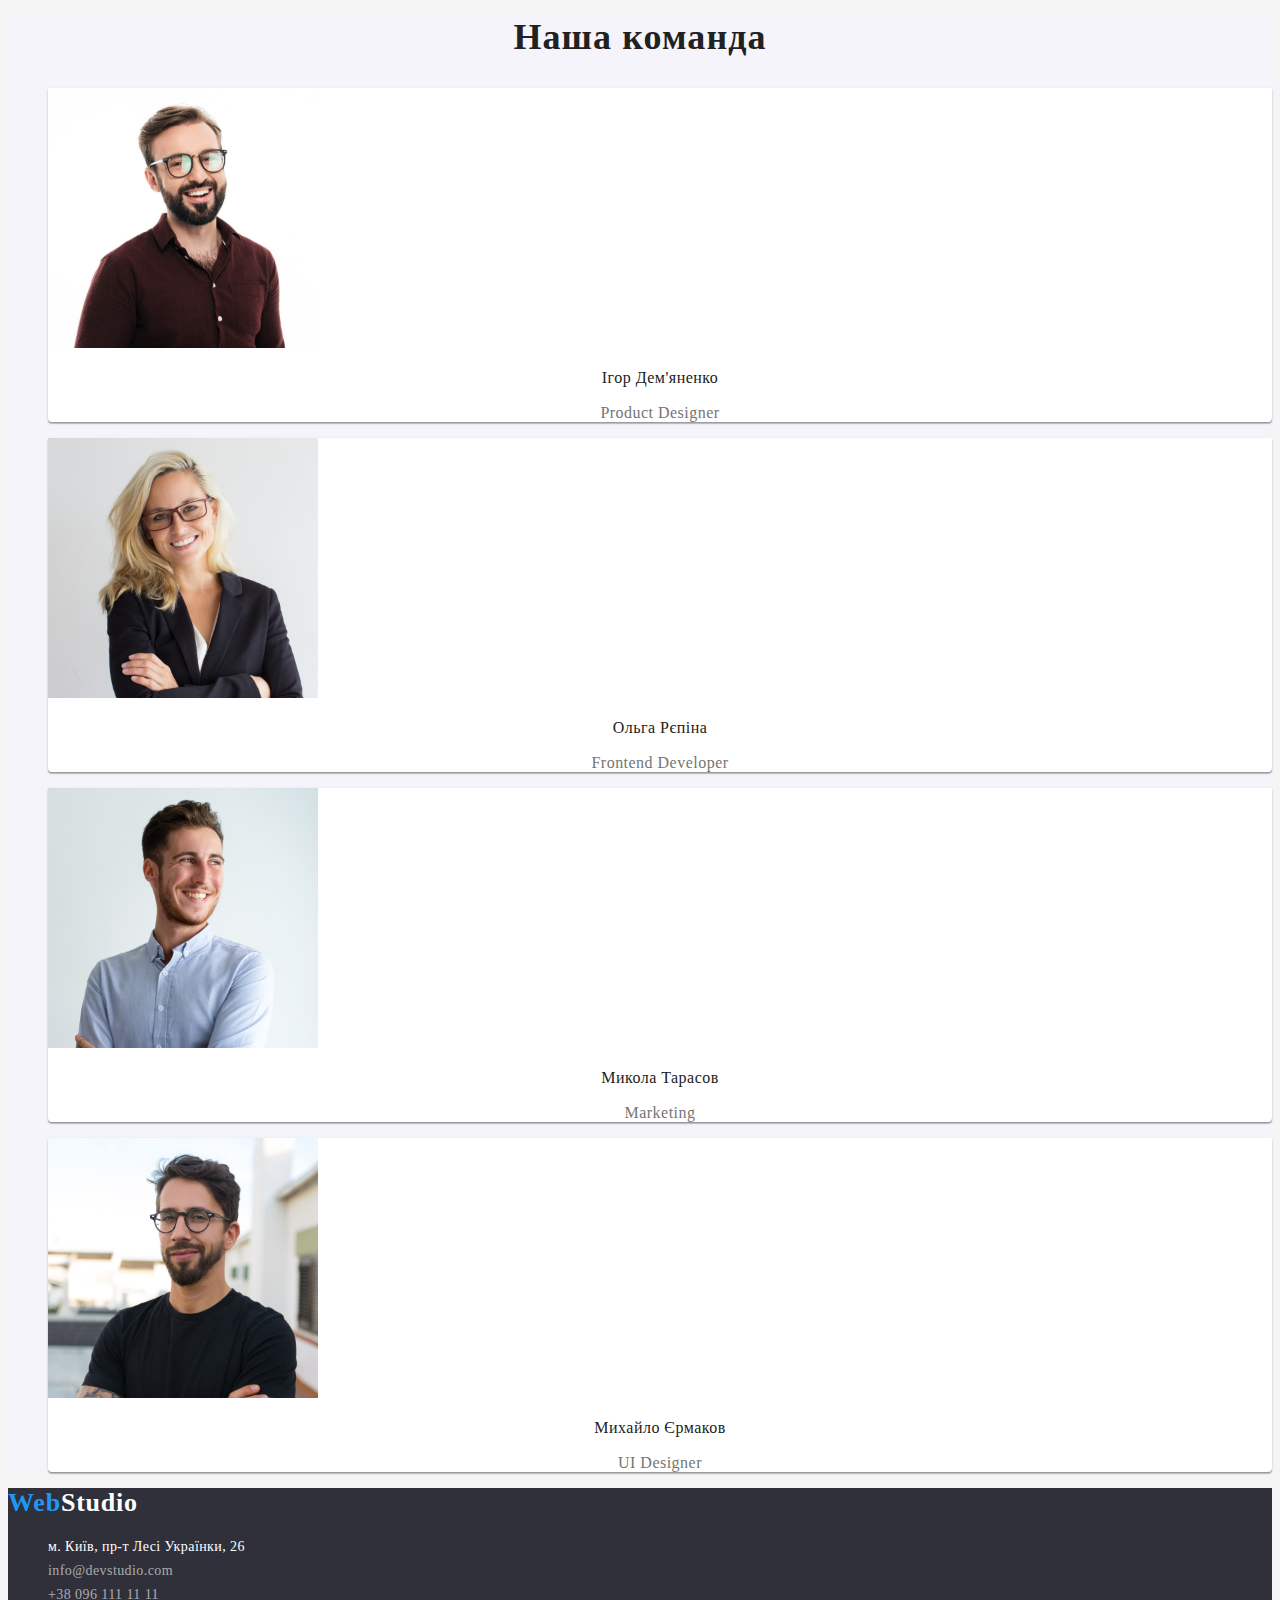
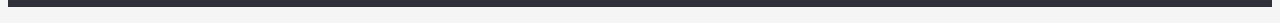
==== commit 18eb584d: "footer DONE" ====
--- a/index.html
+++ b/index.html
@@ -47,25 +47,25 @@
       <section>
         <h2 class="visually-hidden">Наші переваги</h2>
         <ul>
-          <li>
+          <li class="advantage-list">
             <h3 class="advantage-title">Увага до деталей</h3>
             <p class="advantage-description">
               Ідейні міркування, і навіть початок повсякденної роботи з формування позиції.
             </p>
           </li>
-          <li>
+          <li class="advantage-list">
             <h3 class="advantage-title">Пунктуальність</h3>
             <p class="advantage-description">
               Завдання організації, особливо рамки і місце навчання кадрів тягне у себе.
             </p>
           </li>
-          <li>
+          <li class="advantage-list">
             <h3 class="advantage-title">Планування</h3>
             <p class="advantage-description">
               Так само консультація з широким активом значною мірою зумовлює.
             </p>
           </li>
-          <li>
+          <li class="advantage-list">
             <h3 class="advantage-title">Сучасні технології</h3>
             <p class="advantage-description">
               Значимість цих проблем настільки очевидна, що реалізація планових завдань.
@@ -77,11 +77,15 @@
       <section>
         <h2 class="secondary-title">Чим ми займаємося</h2>
         <ul>
-          <li><img src="./img/what-we-do1.jpg" alt="Програмування" width="370" height="294" /></li>
-          <li>
+          <li class="samples-list">
+            <img src="./img/what-we-do1.jpg" alt="Програмування" width="370" height="294" />
+          </li>
+          <li class="samples-list">
             <img src="./img/what-we-do2.jpg" alt="Мобільний додаток" width="370" height="294" />
           </li>
-          <li><img src="./img/what-we-do3.jpg" alt="Веб Дизайн" width="370" height="294" /></li>
+          <li class="samples-list">
+            <img src="./img/what-we-do3.jpg" alt="Веб Дизайн" width="370" height="294" />
+          </li>
         </ul>
       </section>
       <!-- Наша команда -->
@@ -112,15 +116,18 @@
       </section>
     </main>
     <!-- Футер -->
-    <footer>
-      <a href="./index.html">WebStudio</a>
+    <footer class="footer-style">
+      <a href="./index.html" class="logo-footer" lang="en"
+        ><span class="logo-part">Web</span>Studio</a
+      >
       <address>
-        <ul>
+        <ul class="address-list">
           <li>
             <a
               href="https://goo.gl/maps/CPtrU1FHBa2aNyZL9"
               target="_blank"
               rel="noopener noreferrer nofollow"
+              class="physical-address"
               >м. Київ, пр-т Лесі Українки, 26</a
             >
           </li>
--- a/css/styles.css
+++ b/css/styles.css
@@ -58,6 +58,7 @@
 .contacts-list {
   list-style: none;
 }
+
 /* ----------------------------------------Кнопки---------------------------------------- */
 .button-order {
   font-weight: 700;
@@ -91,12 +92,47 @@
   border-radius: 4px;
   color: #ffffff;
 }
+
 /* ----------------------------------------Футер---------------------------------------- */
+.footer-style {
+  background: #2f303a;
+}
+.logo-footer {
+  font-weight: 700;
+  font-size: 26px;
+  line-height: 1.19;
+  letter-spacing: 0.03em;
+  color: #ffffff;
+  text-decoration: none;
+}
+
 .contacts-footer:hover,
 .contacts-footer:focus {
   color: var(--text-active);
 }
 
+.contacts-footer {
+  font-weight: 400;
+  font-size: 14px;
+  line-height: 1.71;
+  letter-spacing: 0.03em;
+  color: rgba(255, 255, 255, 0.6);
+  text-decoration: none;
+}
+
+.address-list {
+  font-style: normal;
+  list-style: none;
+}
+
+.physical-address {
+  font-weight: 400;
+  font-size: 14px;
+  line-height: 1.71;
+  letter-spacing: 0.03em;
+  color: #ffffff;
+  text-decoration: none;
+}
 /* ----------------------------------------Прихований контент---------------------------------------- */
 .visually-hidden {
   position: absolute;
@@ -135,6 +171,10 @@
   text-transform: uppercase;
 }
 
+.advantage-list {
+  list-style: none;
+}
+
 .advantage-description {
   font-weight: 400;
   font-size: 14px;
@@ -149,6 +189,10 @@
   line-height: 1.17;
   text-align: center;
   letter-spacing: 0.03em;
+}
+
+.samples-list {
+  list-style: none;
 }
 
 .our-team {
@@ -177,4 +221,5 @@
   box-shadow: 0px 1px 3px rgba(0, 0, 0, 0.12), 0px 1px 1px rgba(0, 0, 0, 0.14),
     0px 2px 1px rgba(0, 0, 0, 0.2);
   border-radius: 0px 0px 4px 4px;
-}
+  list-style: none;
+}
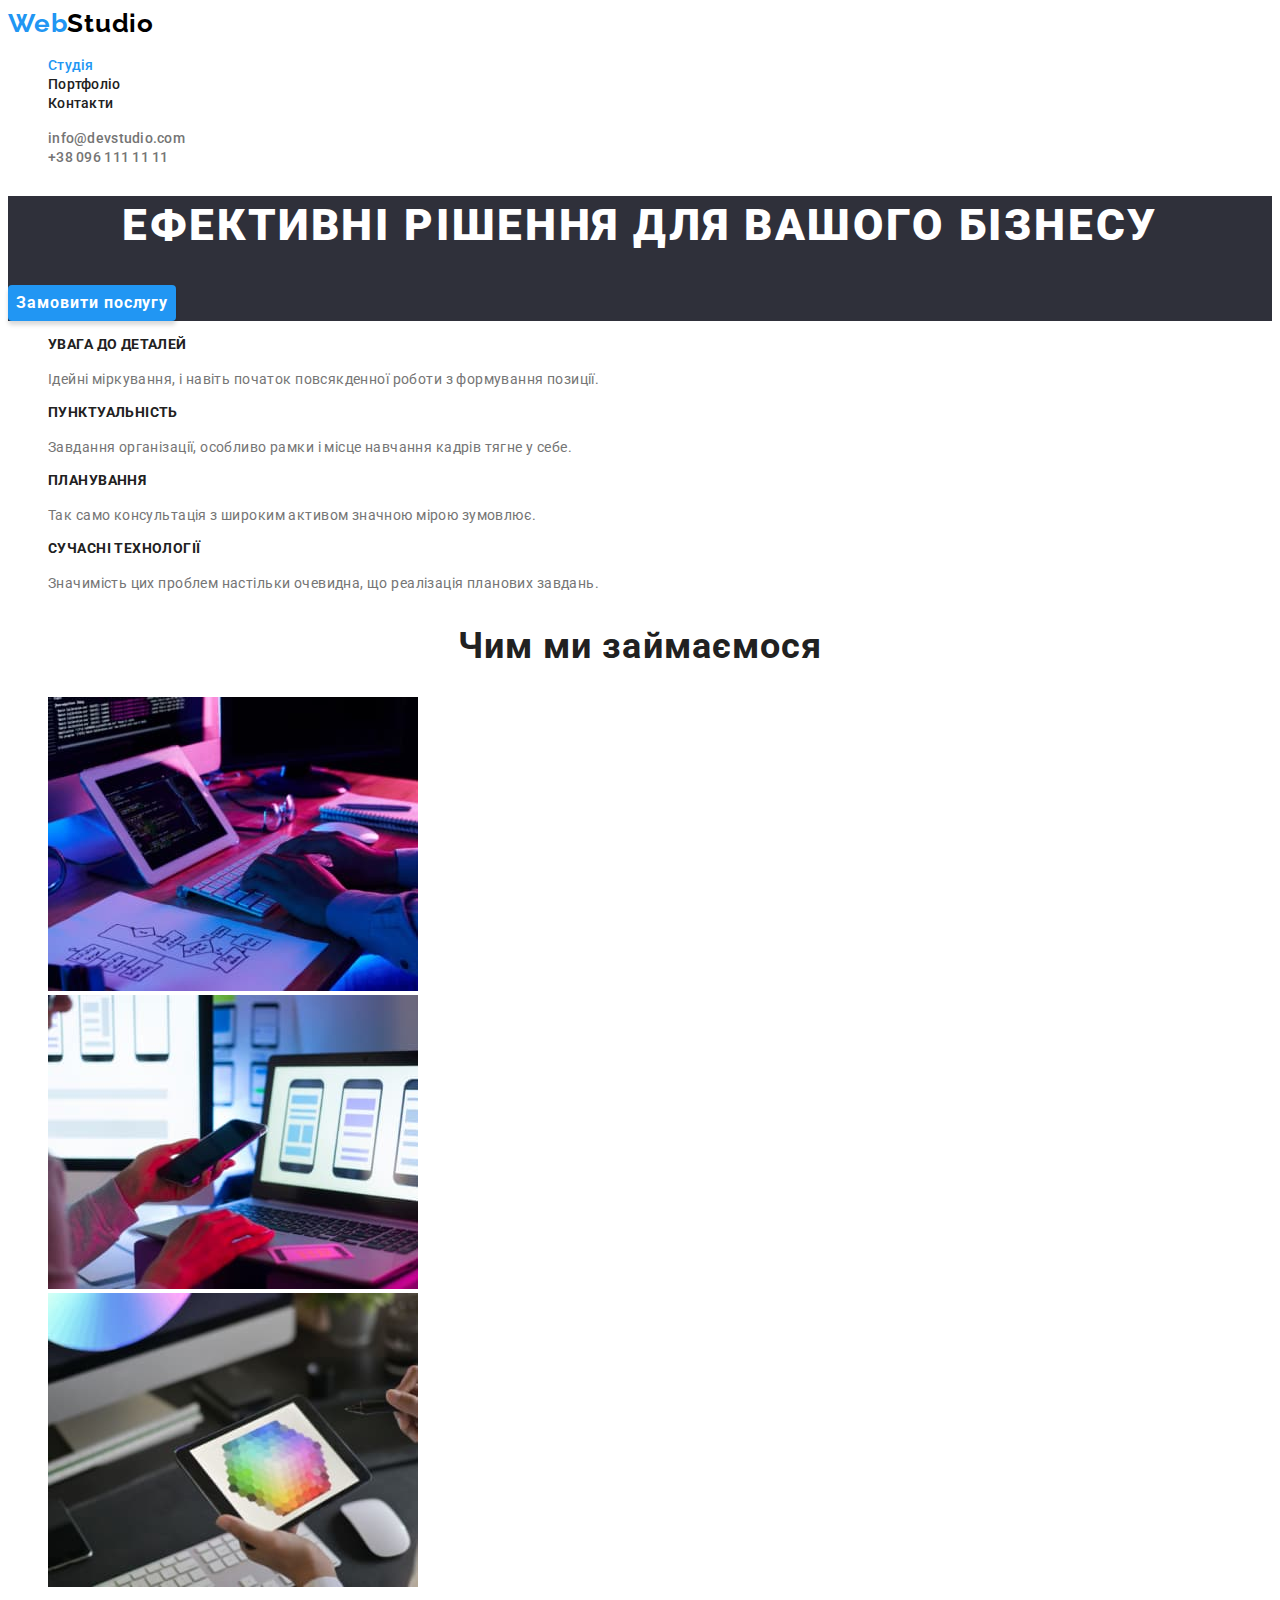
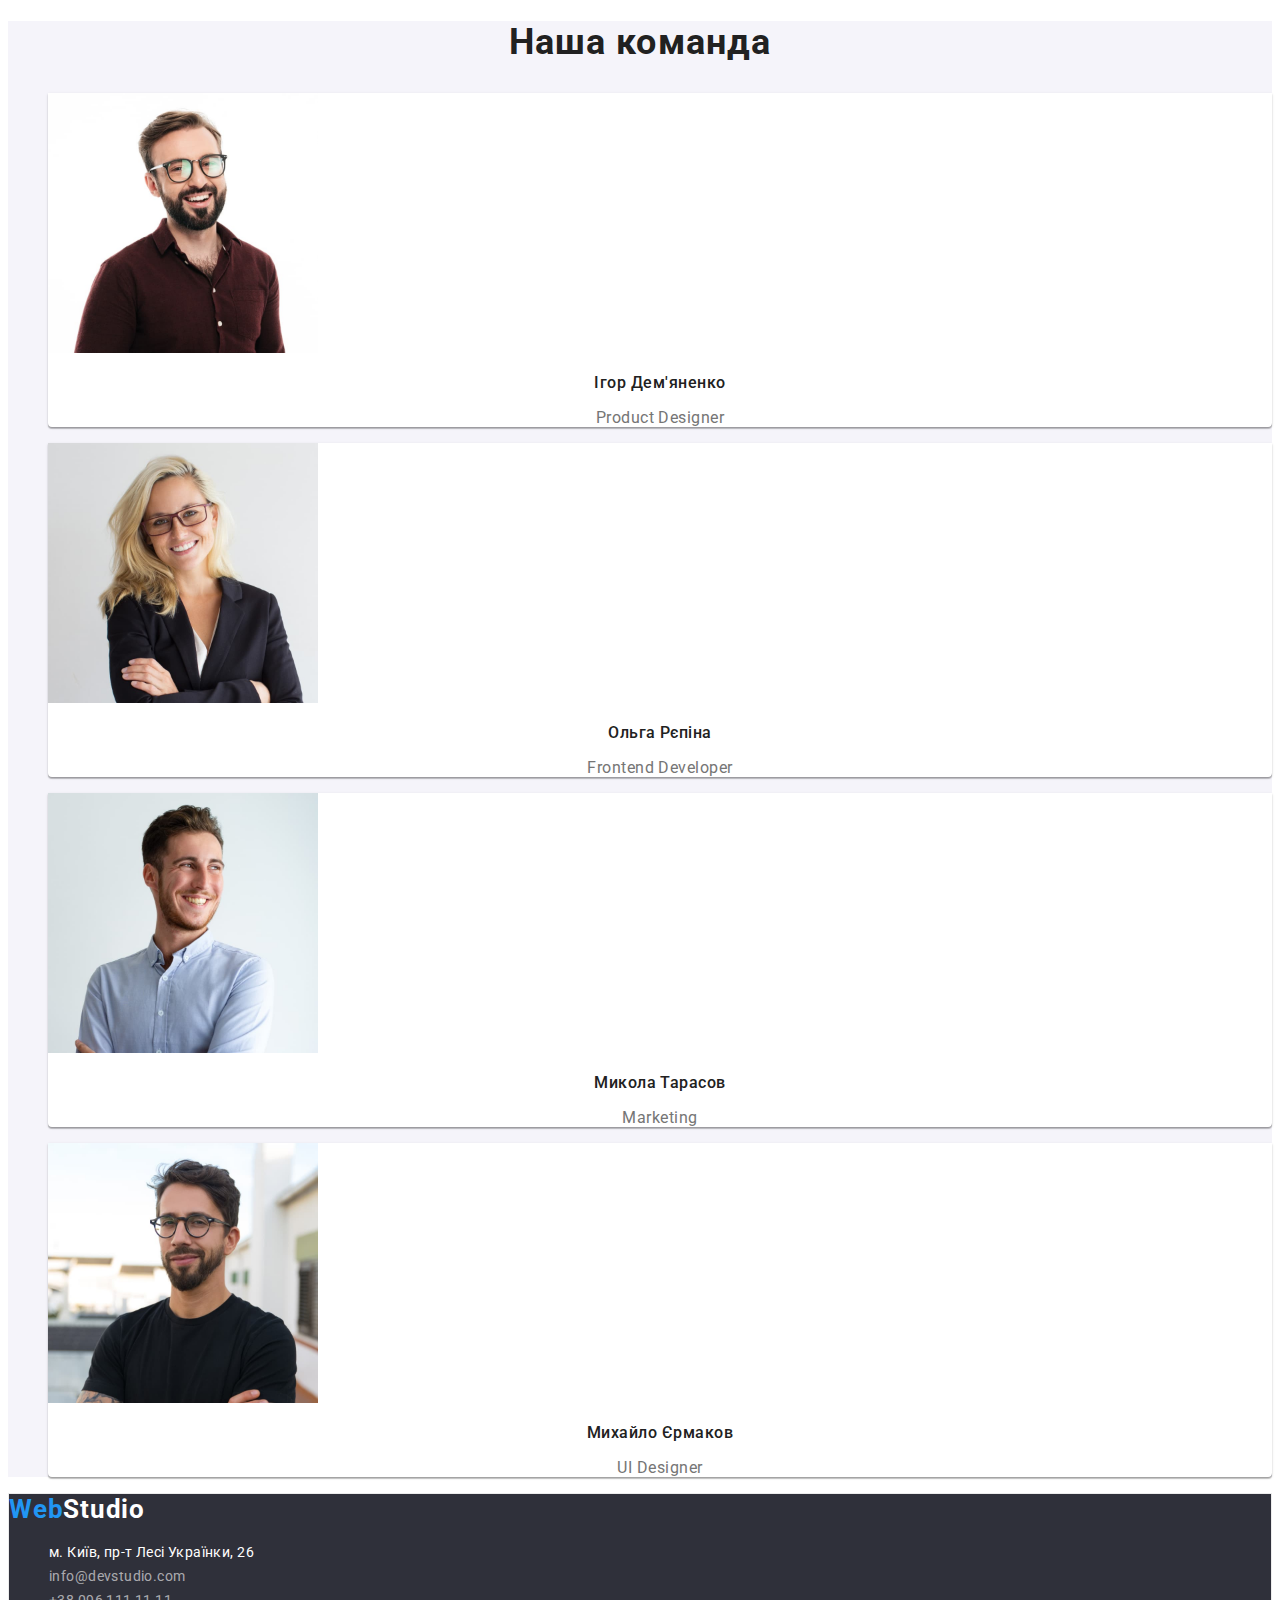
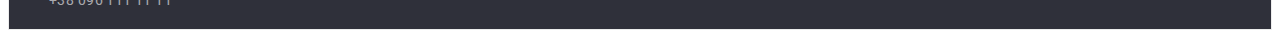
==== commit f31ad7c3: "buttons DONE" ====
--- a/index.html
+++ b/index.html
@@ -15,12 +15,12 @@
   </head>
   <body>
     <!-- Хедер -->
-    <header class="header-style">
+    <header>
       <nav class="navigation">
         <a href="./index.html" class="logo" lang="en"><span class="logo-part">Web</span>Studio</a>
         <ul class="navigation-list">
           <li class="navigation-list-item">
-            <a href="./index.html" class="navigation-list-link">Студія</a>
+            <a href="./index.html" class="navigation-list-link current">Студія</a>
           </li>
           <li class="navigation-list-item">
             <a href="./portfolio.html" class="navigation-list-link">Портфоліо</a>
--- a/css/styles.css
+++ b/css/styles.css
@@ -2,19 +2,17 @@
   --text-active: #2196f3;
   --text-color-main: #212121;
   --text-color-secondary: #757575;
+  --background-color-main: #ffffff;
+  --background-color-secondary: #2f303a;
 }
 
 body {
-  font-family: 'Roboto' sans-serif;
+  font-family: 'Roboto', sans-serif;
   color: var(--text-color-main);
-  background-color: #f5f5f5;
+  background-color: var(--background-color-main);
 }
 
 /* ----------------------------------------Хедер---------------------------------------- */
-.header-style {
-  background-color: #ffffff;
-}
-
 .logo {
   font-family: 'Raleway';
   font-weight: 700;
@@ -59,20 +57,31 @@
   list-style: none;
 }
 
+.navigation-list-item > .current {
+  color: var(--text-active);
+}
 /* ----------------------------------------Кнопки---------------------------------------- */
 .button-order {
+  font-family: inherit;
   font-weight: 700;
   font-size: 16px;
   line-height: 1.88;
   letter-spacing: 0.06em;
-  color: #ffffff;
+  color: var(--background-color-main);
   background: var(--text-active);
   box-shadow: 0px 4px 4px rgba(0, 0, 0, 0.15);
   border-radius: 4px;
   cursor: pointer;
+  border-color: transparent;
+}
+
+.button-order:hover,
+.button-order:focus {
+  background: #188ce8;
 }
 
 .button-portfolio {
+  font-family: inherit;
   font-weight: 500;
   font-size: 16px;
   line-height: 1.63;
@@ -82,6 +91,7 @@
   background: #f5f4fa;
   border-radius: 4px;
   cursor: pointer;
+  border-color: transparent;
 }
 
 .button-portfolio:hover,
@@ -90,19 +100,20 @@
   box-shadow: 0px 3px 1px rgba(0, 0, 0, 0.1), 0px 1px 2px rgba(0, 0, 0, 0.08),
     0px 2px 2px rgba(0, 0, 0, 0.12);
   border-radius: 4px;
-  color: #ffffff;
+  color: var(--background-color-main);
 }
 
 /* ----------------------------------------Футер---------------------------------------- */
 .footer-style {
-  background: #2f303a;
+  background: var(--background-color-secondary);
+  border: 1px solid #ececec;
 }
 .logo-footer {
   font-weight: 700;
   font-size: 26px;
   line-height: 1.19;
   letter-spacing: 0.03em;
-  color: #ffffff;
+  color: var(--background-color-main);
   text-decoration: none;
 }
 
@@ -130,7 +141,7 @@
   font-size: 14px;
   line-height: 1.71;
   letter-spacing: 0.03em;
-  color: #ffffff;
+  color: var(--background-color-main);
   text-decoration: none;
 }
 /* ----------------------------------------Прихований контент---------------------------------------- */
@@ -150,17 +161,17 @@
 
 /* ----------------------------------------Index.html---------------------------------------- */
 .main-section {
-  background: #2f303a;
-}
-
-.main-title {
+  background: var(--background-color-secondary);
+}
+
+.main-section .main-title {
   font-weight: 900;
   font-size: 44px;
   line-height: 1.36;
   text-align: center;
   letter-spacing: 0.06em;
   text-transform: uppercase;
-  color: #ffffff;
+  color: var(--background-color-main);
 }
 
 .advantage-title {
@@ -196,7 +207,7 @@
 }
 
 .our-team {
-  background: #f5f4fa;
+  background-color: #f5f4fa;
 }
 
 .team-member {
@@ -217,9 +228,15 @@
 }
 
 .member-list {
-  background: #ffffff;
+  background: var(--background-color-main);
   box-shadow: 0px 1px 3px rgba(0, 0, 0, 0.12), 0px 1px 1px rgba(0, 0, 0, 0.14),
     0px 2px 1px rgba(0, 0, 0, 0.2);
   border-radius: 0px 0px 4px 4px;
   list-style: none;
 }
+
+/* ----------------------------------------Portfolio.html---------------------------------------- */
+
+.list-filter {
+  list-style: none;
+}
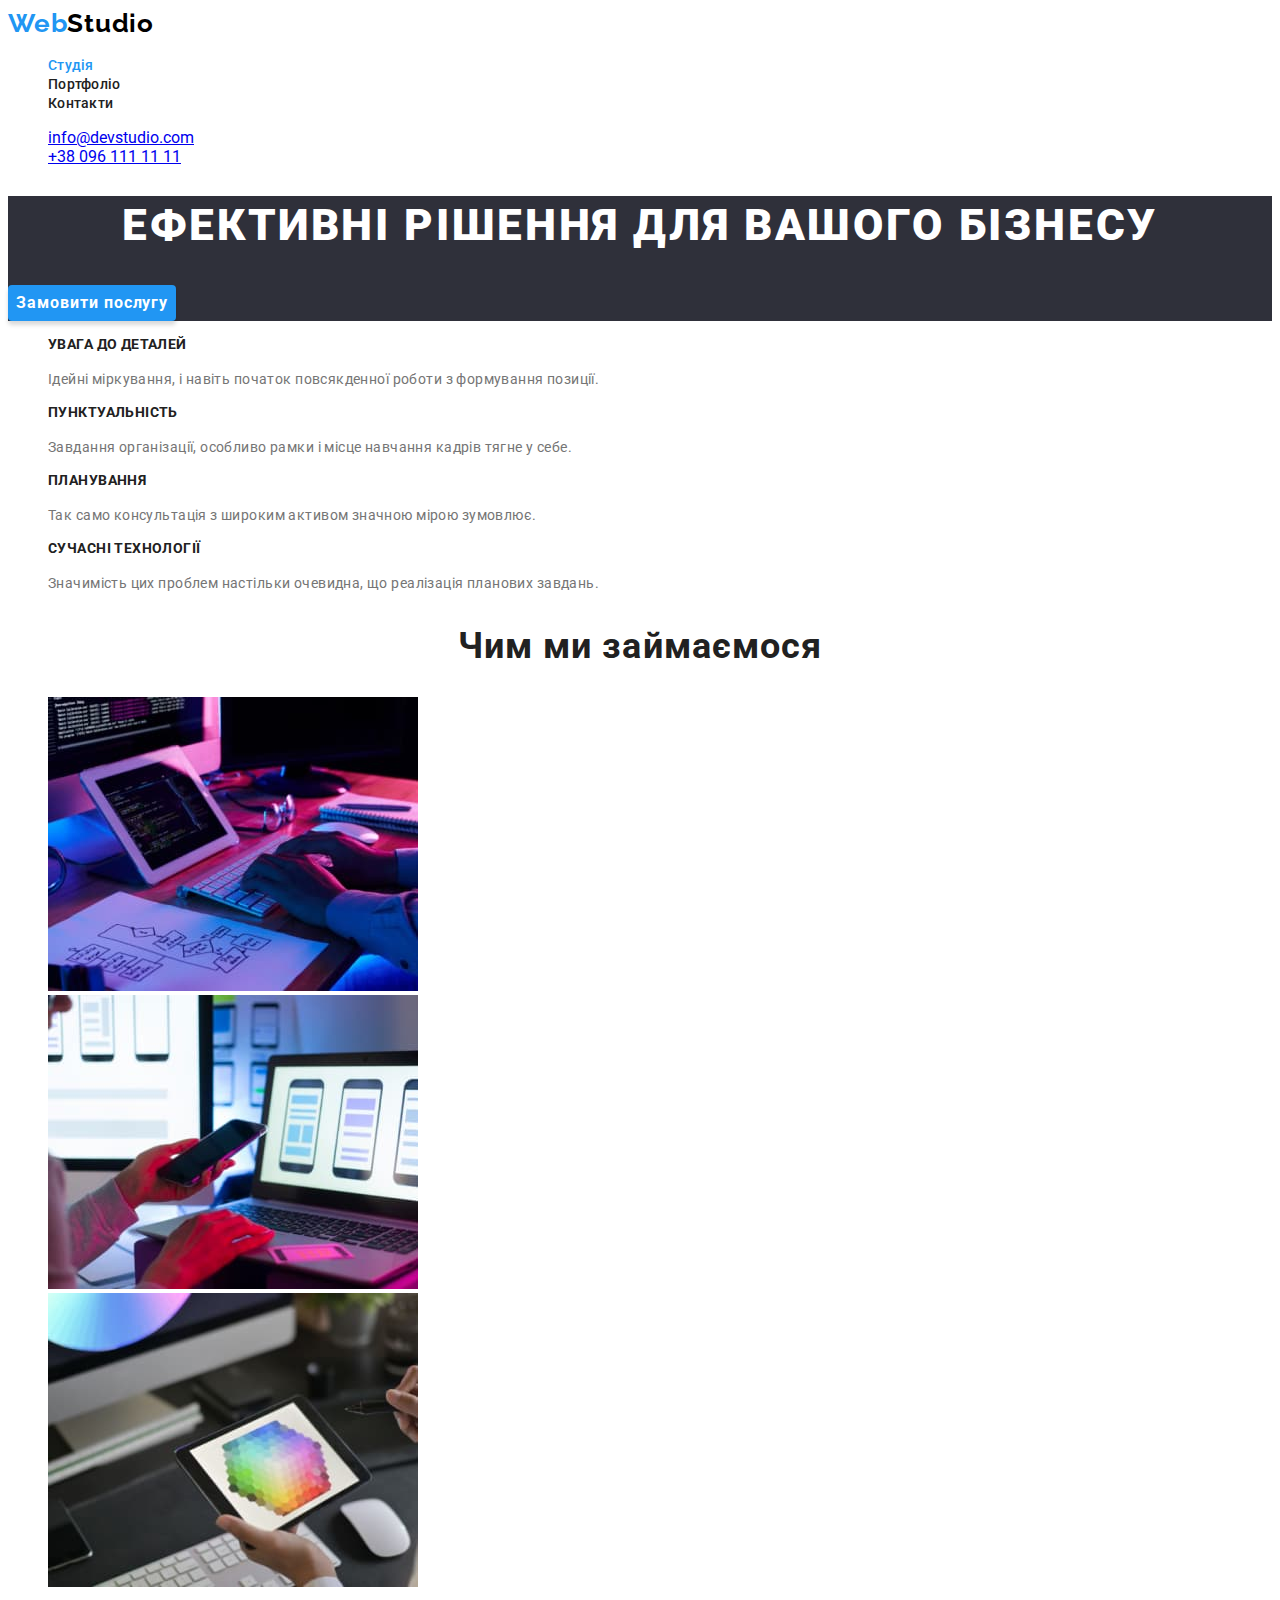
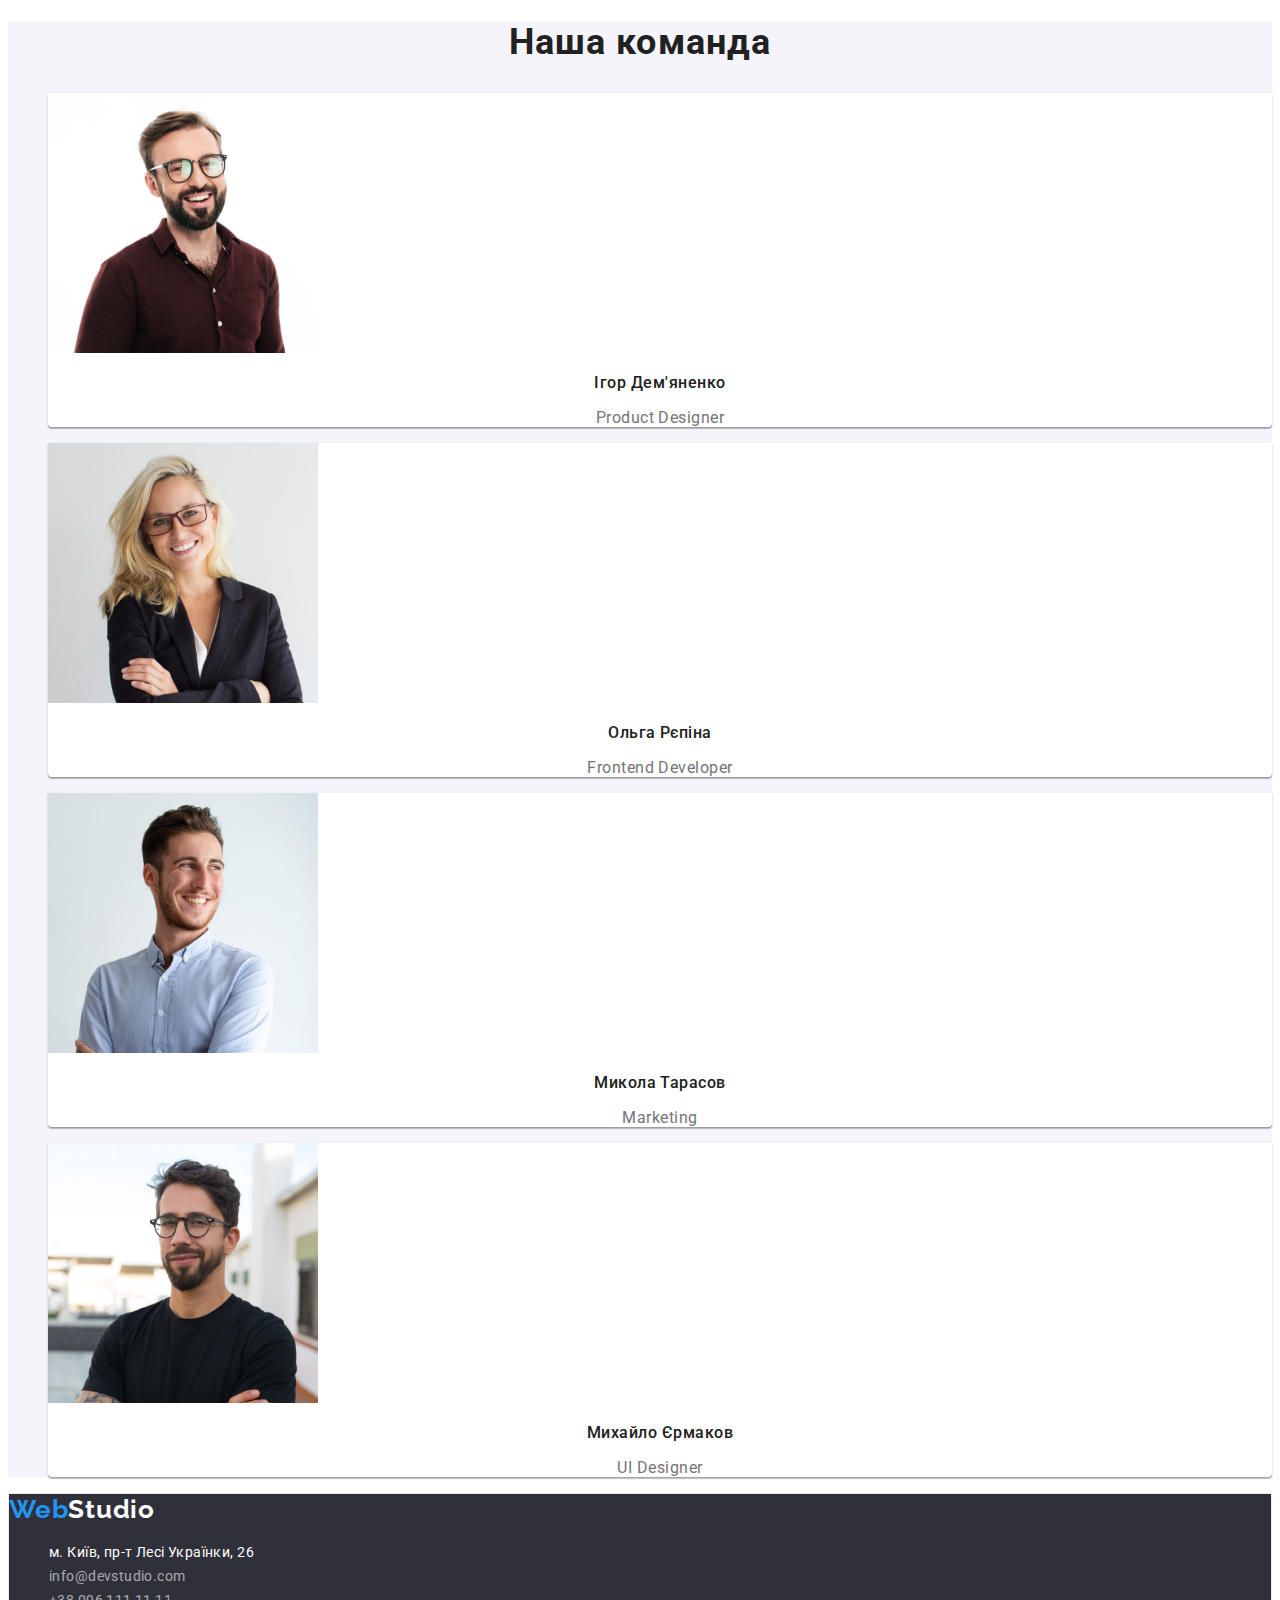
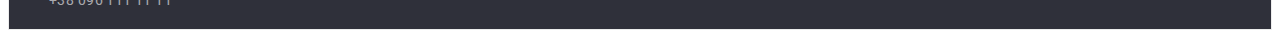
==== commit 730c06b9: "Homework FINAL REVISION" ====
--- a/index.html
+++ b/index.html
@@ -30,10 +30,10 @@
       </nav>
       <ul class="contacts-list">
         <li class="contacts-list-item">
-          <a href="mailto:info@devstudio.com" class="contacts-link">info@devstudio.com</a>
+          <a href="mailto:info@devstudio.com" class="contacts-list-link">info@devstudio.com</a>
         </li>
         <li class="contacts-list-item">
-          <a href="tel:+380961111111" class="contacts-link">+38 096 111 11 11</a>
+          <a href="tel:+380961111111" class="contacts-list-link">+38 096 111 11 11</a>
         </li>
       </ul>
     </header>
--- a/css/styles.css
+++ b/css/styles.css
@@ -29,8 +29,8 @@
 
 .navigation-list-link:hover,
 .navigation-list-link:focus,
-.contacts-link:hover,
-.contacts-link:focus {
+.contacts-list-link:hover,
+.contacts-list-link:focus {
   color: var(--text-active);
 }
 
@@ -60,6 +60,7 @@
 .navigation-list-item > .current {
   color: var(--text-active);
 }
+
 /* ----------------------------------------Кнопки---------------------------------------- */
 .button-order {
   font-family: inherit;
@@ -109,6 +110,7 @@
   border: 1px solid #ececec;
 }
 .logo-footer {
+  font-family: 'Raleway';
   font-weight: 700;
   font-size: 26px;
   line-height: 1.19;
@@ -144,6 +146,7 @@
   color: var(--background-color-main);
   text-decoration: none;
 }
+
 /* ----------------------------------------Прихований контент---------------------------------------- */
 .visually-hidden {
   position: absolute;
@@ -164,7 +167,7 @@
   background: var(--background-color-secondary);
 }
 
-.main-section .main-title {
+.main-title {
   font-weight: 900;
   font-size: 44px;
   line-height: 1.36;
@@ -187,7 +190,6 @@
 }
 
 .advantage-description {
-  font-weight: 400;
   font-size: 14px;
   line-height: 24px;
   letter-spacing: 0.03em;
@@ -219,7 +221,6 @@
 }
 
 .team-position {
-  font-weight: 400;
   font-size: 16px;
   line-height: 1.19;
   text-align: center;
@@ -236,7 +237,25 @@
 }
 
 /* ----------------------------------------Portfolio.html---------------------------------------- */
-
 .list-filter {
   list-style: none;
 }
+
+.project-list-item {
+  border: 1px solid #eeeeee;
+  list-style: none;
+}
+
+.project-title {
+  font-weight: 700;
+  font-size: 18px;
+  line-height: 2;
+  letter-spacing: 0.06em;
+}
+
+.project-description {
+  font-size: 16px;
+  line-height: 1.88;
+  letter-spacing: 0.03em;
+  color: var(--text-color-secondary);
+}
